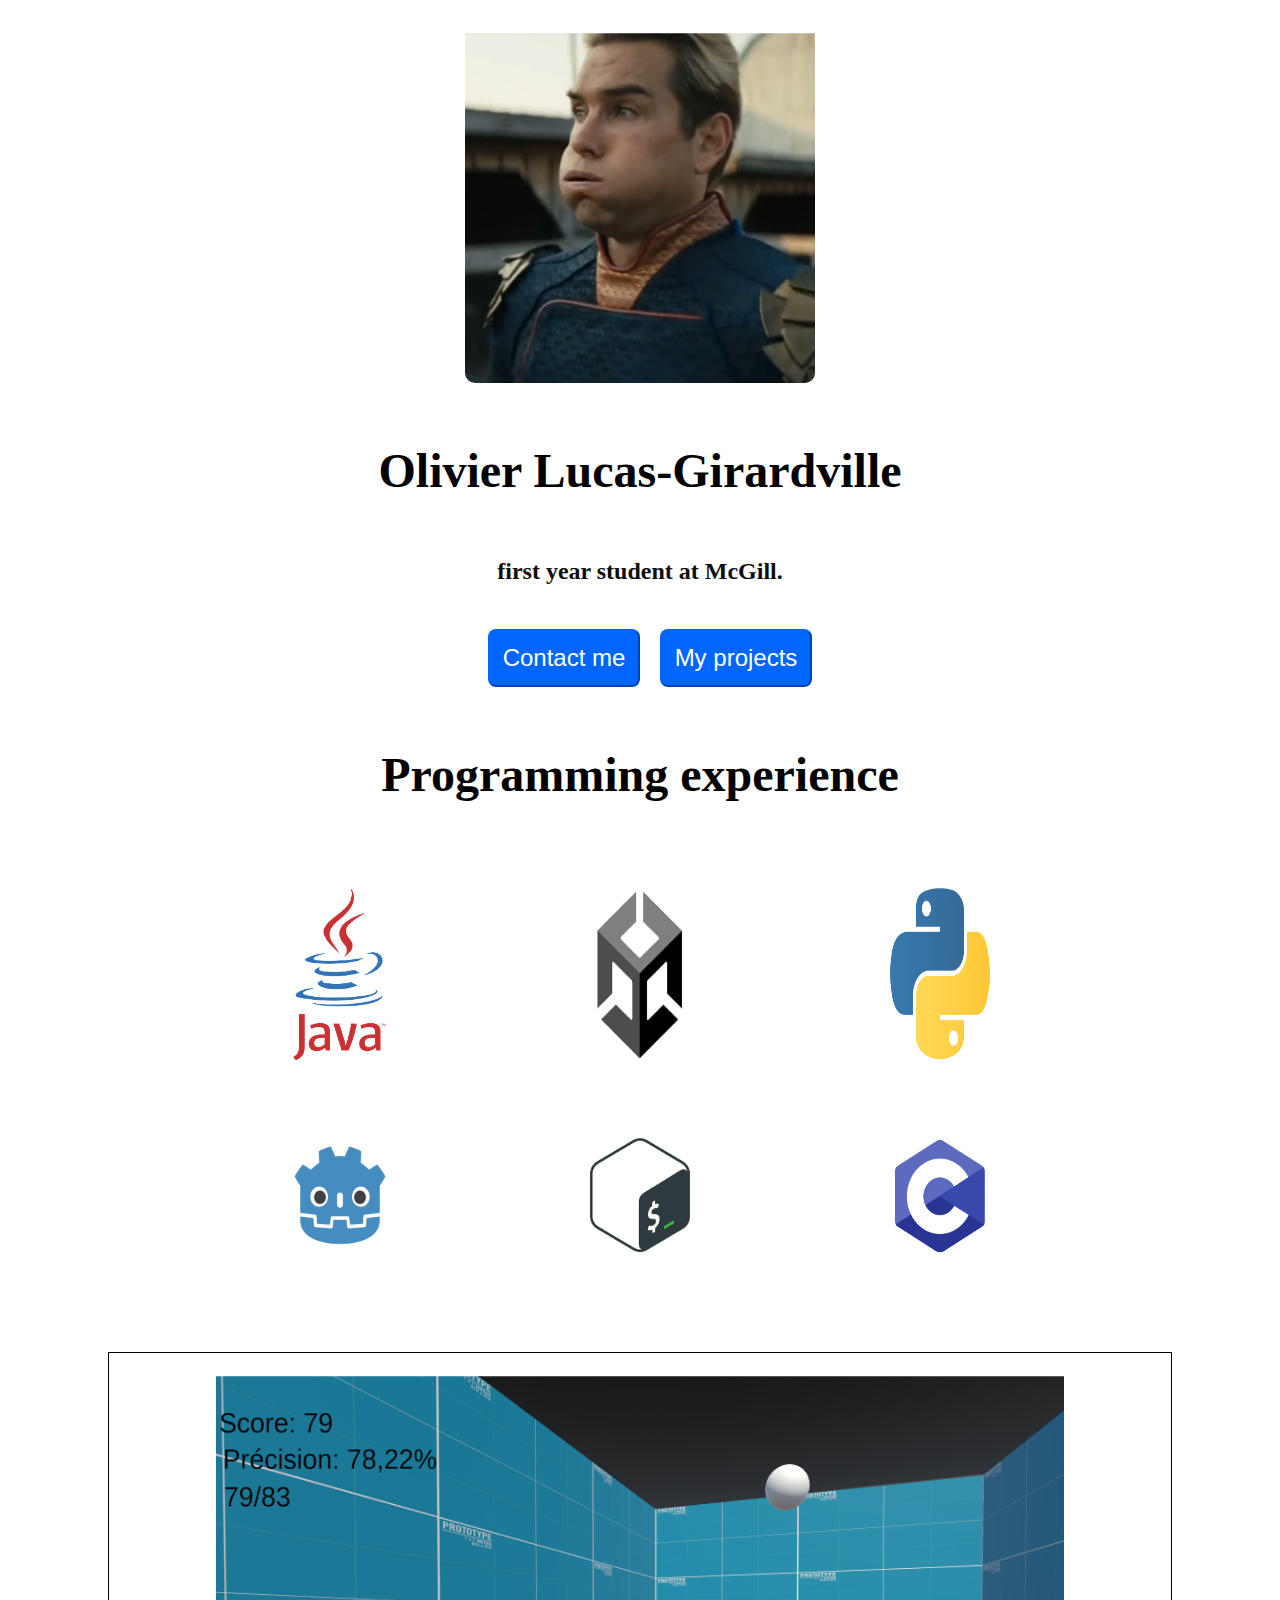
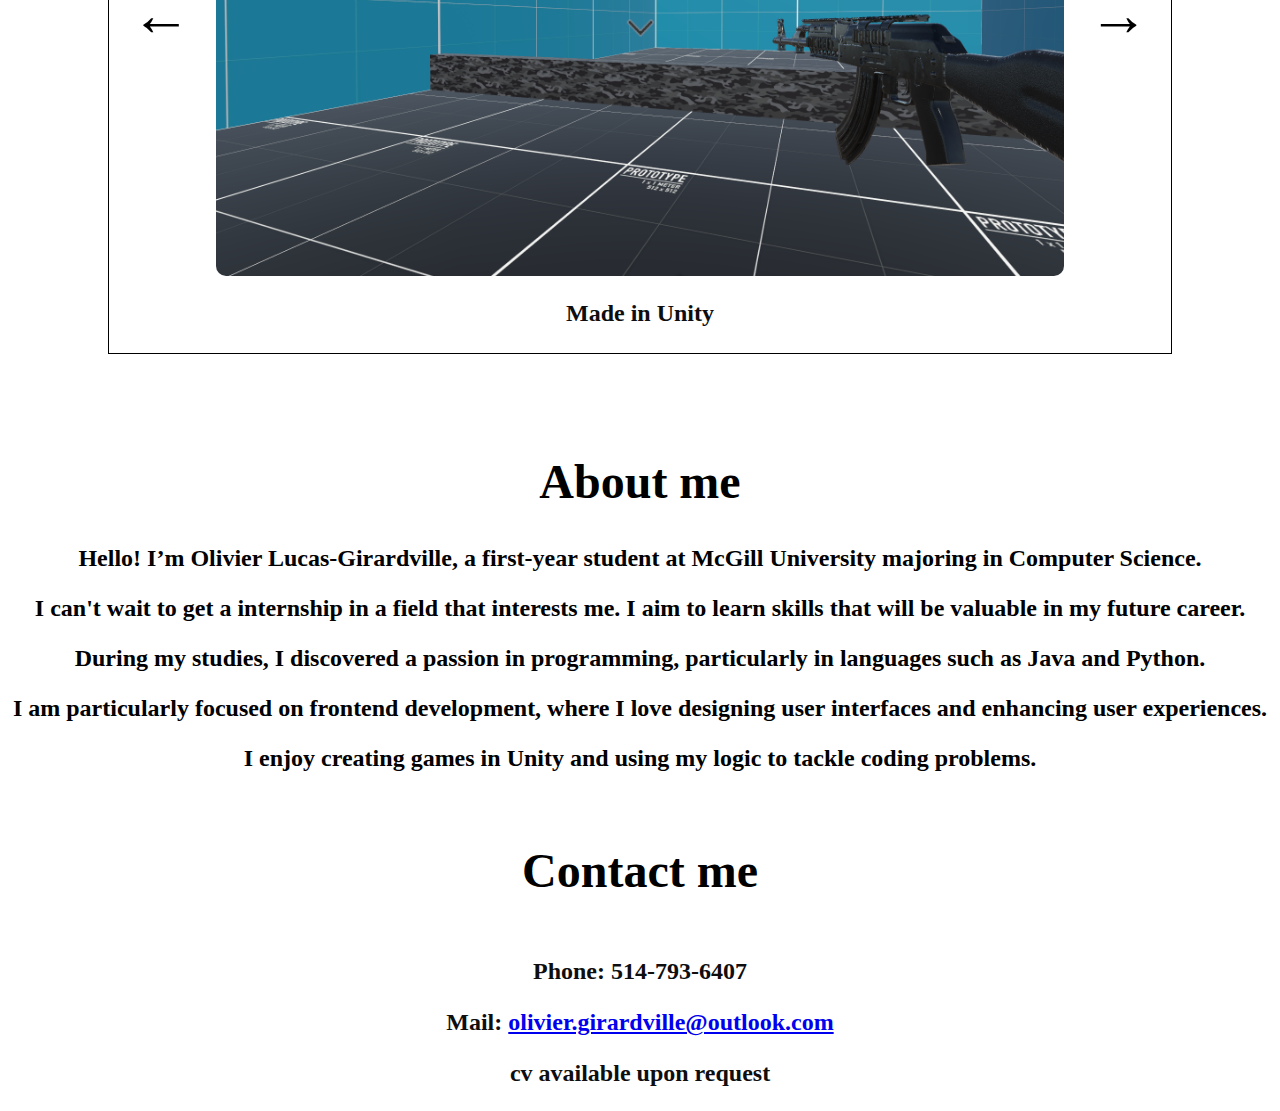
==== index.html @ 4f3c49f8 "updated CV" ====
<!DOCTYPE html>
<html>
<head>
    <link rel="stylesheet" href="style.css">
</head>
<body>
    <img src="images/cover1.jpg" id="photo" alt="Photo_of_me">
    <h1 id="main-heading">Olivier Lucas-Girardville</h1>
    <p id="main-paragraph">first year student at McGill.</p>
    
    <div class="button-container">
        <button type="button" id="buttonContact">Contact me</button>
        <button type="button" id="buttonProjects">My projects</button>
    </div>

    <h1 class= "experience"> Programming experience</h1>
    
    
    <div class="images"> 
        <img src="images/java.png" id="photo" alt="Photo_of_me">
        <img src="images/uni.webp" id="photo" alt="Photo_of_me">
        <img src="images/python.webp" id="photo" alt="Photo_of_me">
    </div>
    
    
    <div class="skillimages">
        <img src="images/godo.png" id="photo" alt="Photo_of_me">
        <img src="images/bash.png" id="photo" alt="Photo_of_me">
        <img src="images/C.png" id="photo" alt="Photo_of_me">
    </div>
    
    
    <div id="tables" class="tables">
        <!--
        <table class="options">
            <tr><td id="row1">Java</td></tr>
            <tr><td id="row2">Python</td></tr>
            <tr><td id="row3">Unity</td></tr>
        </table>
        -->
        <table class="content">
            <tr>
                <td>
                    <div class="contentArrows">
                        <div class="arrowL" id="left-arrow">&#8592;</div>
                        <img src="images/Aimlab.png" id="contentImg" alt="Photo_of_me">
                        <div class="arrowR" id="right-arrow">&#8594;</div>
                        
                    </div>
                    <p id="desc">Made in Unity</p>
                </td>
            </tr>
        </table>
    </div>
    
    
 

    <h1 class= "AB" id = "About">About me
    <p>Hello! I’m Olivier Lucas-Girardville, a first-year student at McGill University majoring in Computer Science.<br>
        I can't wait to get a internship in a field that interests me. I aim to learn skills that will be valuable in my future career.<br>
        During my studies, I discovered a passion in programming, particularly in languages such as Java and Python. <br> 
        I am particularly focused on frontend development, where I love designing user interfaces and enhancing user experiences. <br>
        I enjoy creating games in Unity and using my logic to tackle coding problems.
        
        
    </h1>
   
    
    
    <h1 id = "contactH1">Contact me</h1>
    
    <div class=contacting >
        <p>Phone: 514-793-6407</p>
        <p>Mail: 
            <a href="mailto:olivier.girardville@outlook.com">olivier.girardville@outlook.com</a>
            <p>cv available upon request</p>
           
            
        </p>
    </div>
    
    
    
    
    <script src="./coding.js"></script>
</body>
</html>
---- style.css ----
body {/*For displaying the projects, make that when click the images, it loads a carrousel with the projects that i made in that. */
      /*the caroussel is just below the images and when click, goto caroussel*/
   border: #005ce6; 
  }
  .experience h1{
    margin-bottom: 600px;
    margin-top: 600px
  }
  
  h1 {
    color: black;
    font-weight: bold;
    font-size:xxx-large; 
    text-align: center;
    margin-bottom: 60px;
    margin-top: 60px

    }
  p {
    color: rgb(14, 14, 14);
    font-size: x-large;
    text-align: center;
    font-weight:bold;
  }
  img {
    display: block; 
    margin-left: auto; 
    margin-right: auto;
    padding-top:2%;
    width: 350px;
    height: 350px;
    border-radius: 10px;
  }
  
  .button-container {
    display: flex;
    justify-content: center; /* Centers buttons horizontally */
    
     /* Full viewport height for vertical centering */
  }

  /* Optional: add some spacing between the buttons */
  .button-container button {
    font-size: x-large;
    text-align: center;
    background-color:#0066ff;
    color: white;
    border-radius: 8px;
    padding: 1%;
    margin-left: 20px;
    margin-top: 20px;
    border-color: #0066ff;
    
  }.button-container button:hover {

    background-color: #005ce6;
    
  }
  .AB p{
    color: black;
    line-height: 50px;
    
  }

  .images img{
    display: flex;
    width: 100px; /* Set a smaller width */
    height: auto; 
    margin-left: 100px; 
    margin-right: 100px;
  }
  .images {
    display: flex; /* Arrange images in a row */
    justify-content: center;
    margin-bottom: 50px;
}
.skillimages {
  justify-content: center;
  display: flex; /* Arrange images in a row */
  
}
  .skillimages img{
    width: 100px; /* Set a smaller width */
    height: auto; 
    margin-left: 100px; 
    margin-right: 100px;
    
  }
  .projects {
             /* Increase font size for the main heading */             /* Dark color for better visibility */
    margin-bottom: 20px;     /* Space below the main heading */
}

.project-items h1 {
    font-size: 2.5em;        /* Font size for the project headings */
    color: #333;             /* Change color of project headings to aqua */
    margin: 10px 0;         /* Space above and below each project heading */
}
.contacting {
                 /* Use Flexbox to arrange child elements in a row */       /* Stack items vertically */
  align-items: center;      
  justify-content: center;
  margin: 20px ;   
  font-size: xx-large;        
}

.contacting p {            
 
  justify-content: center; 
  align-items: center;         /* Space above and below each paragraph */
  
}

.tables {
  display: flex;
  margin: 100px;
  border-collapse: collapse;
  height: 600px;
  padding: 0;
  border: 1px solid black;
}
/*
.tables .options {
  flex-direction: column;
  border-collapse: collapse;
  text-align: center;
  user-select: none;
}
.tables .options td {
  font-size: 64px;
  border: 1px solid black;
  background-color: white; 
  transition: background-color 0.3s, color 0.3s;
}*/

.tables .content {
  border-collapse: collapse;
  justify-content: center;
  align-items: center;
  flex-grow: 1; /* Allows the content table to take up the remaining space */
  text-align: center;
}




.contentArrows{
  display: flex;
  align-items: center;
  justify-content: center;
  user-select: none;
  position: relative;
  font-size: 60px;

}
.contentArrows td{
  display: flex;
  align-items: top;
  justify-content: top;
  
}
.contentArrows img{
  
  display: flex;
  align-items: center;
  justify-content: center;
  width: 80%;
  height: 500px;
 
  

  
  /*then, add text that is absolute also*/
}
.contentArrows .arrowL{
  position: absolute;
  left:2%
  
}
.contentArrows .arrowR{
  position: absolute;
  right: 2%;
}
.contentArrows p{
  position: absolute;
  bottom: 20px;
  font-weight: bold;
  color: black;
}
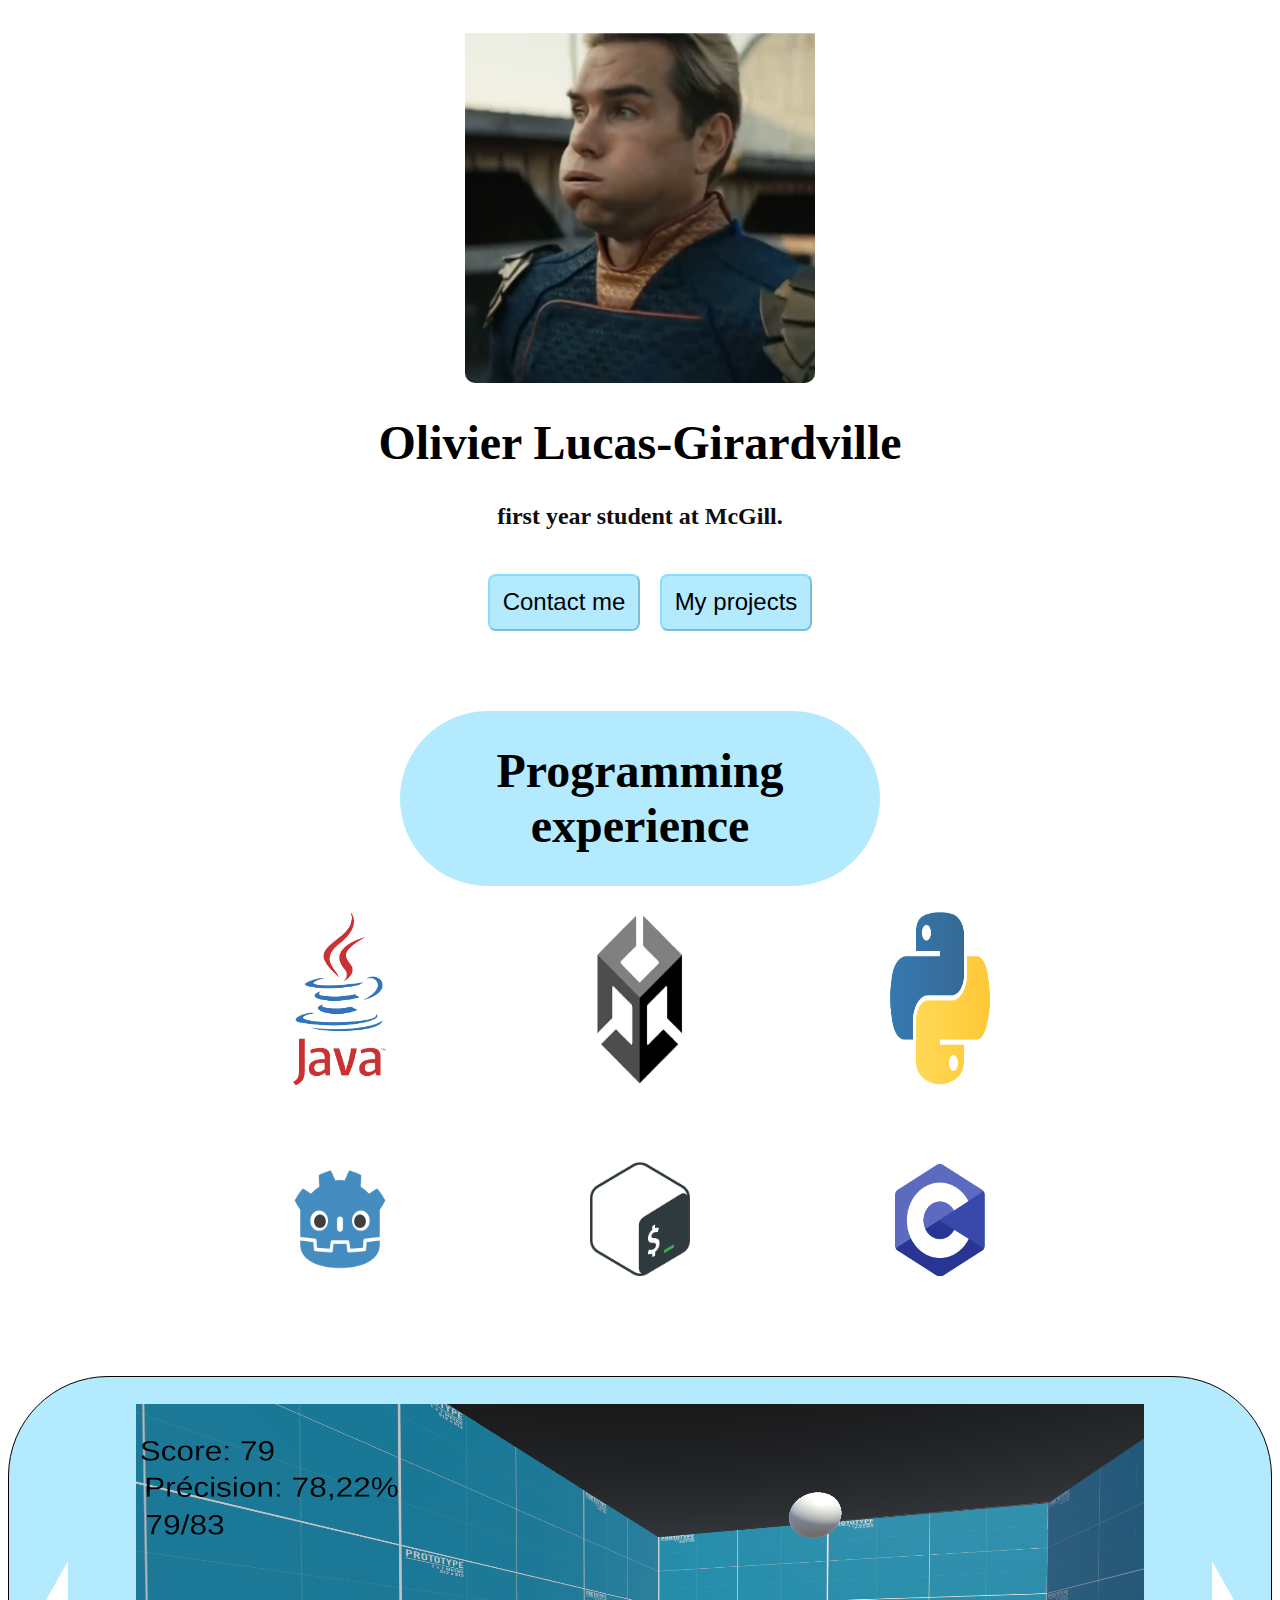
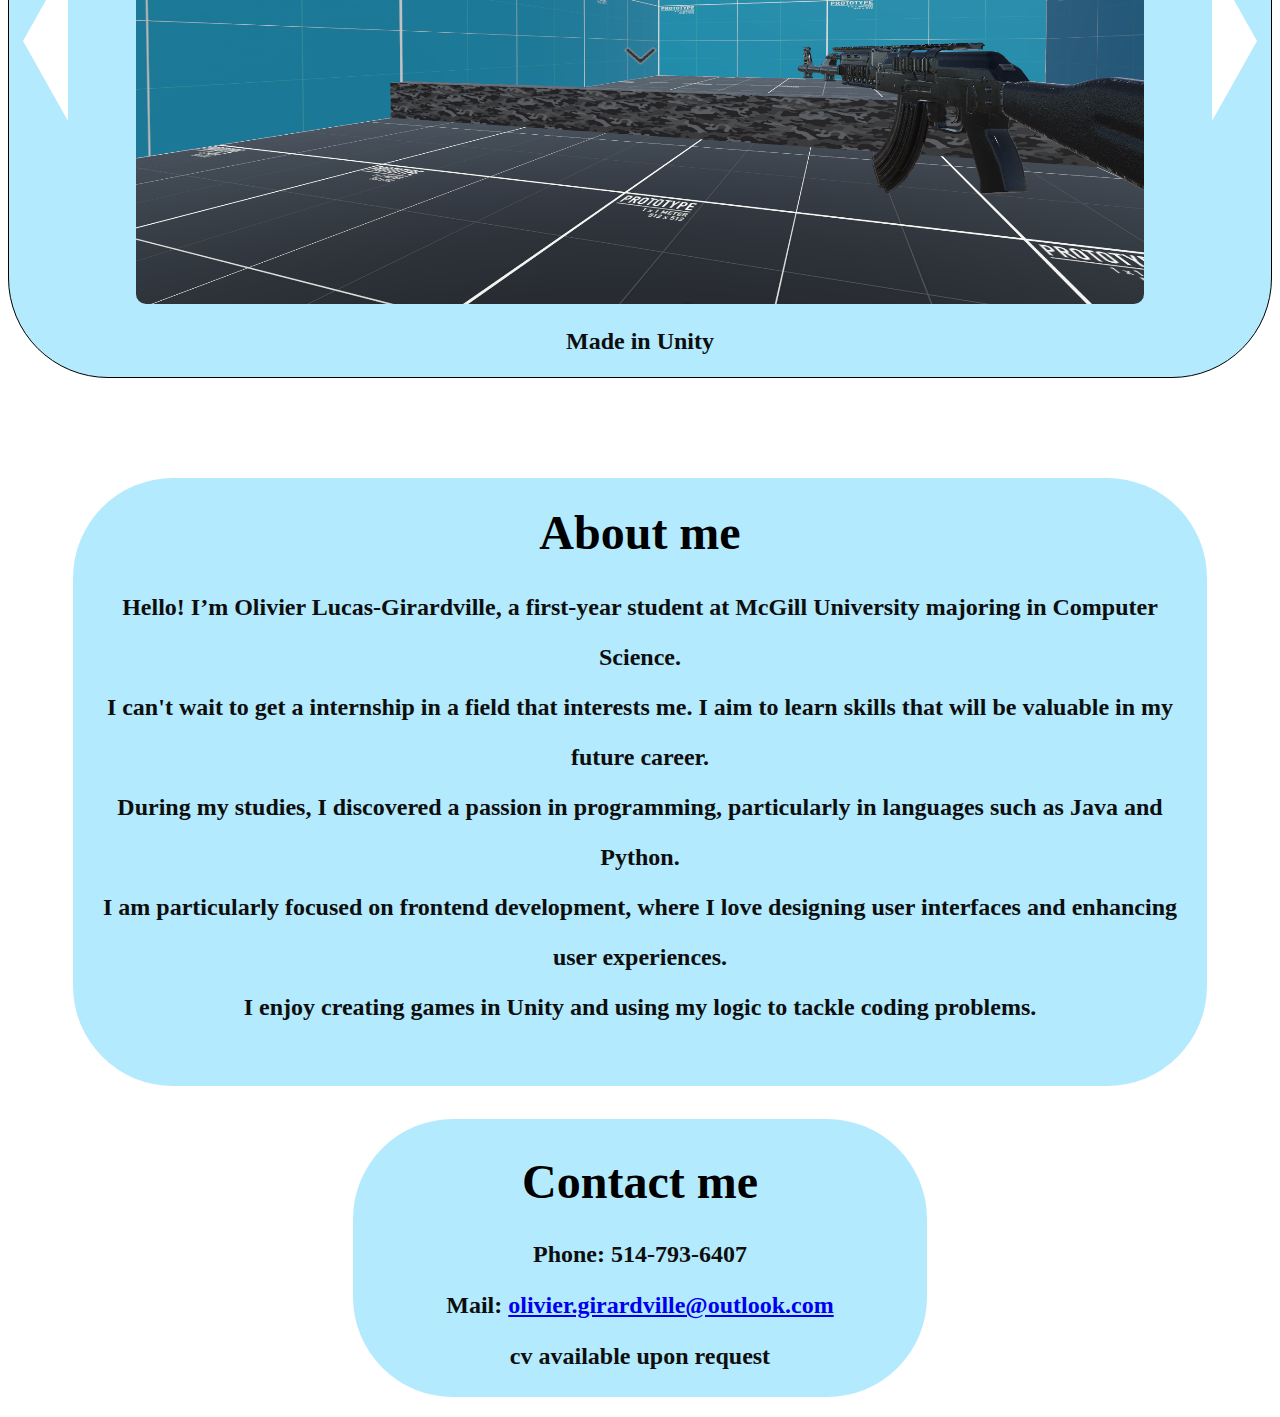
==== commit eaa8de77: "upgraded style" ====
--- a/index.html
+++ b/index.html
@@ -13,7 +13,9 @@
         <button type="button" id="buttonProjects">My projects</button>
     </div>
 
-    <h1 class= "experience"> Programming experience</h1>
+    <div class="experience back">
+        <h1 > Programming experience</h1>      
+    </div>
     
     
     <div class="images"> 
@@ -30,21 +32,18 @@
     </div>
     
     
-    <div id="tables" class="tables">
-        <!--
-        <table class="options">
-            <tr><td id="row1">Java</td></tr>
-            <tr><td id="row2">Python</td></tr>
-            <tr><td id="row3">Unity</td></tr>
-        </table>
-        -->
+    <div id="tables" class="tables back">
         <table class="content">
             <tr>
                 <td>
                     <div class="contentArrows">
-                        <div class="arrowL" id="left-arrow">&#8592;</div>
+                        
+                        <div class="triangle-left" id="left-arrow"></div>
+                        
                         <img src="images/Aimlab.png" id="contentImg" alt="Photo_of_me">
-                        <div class="arrowR" id="right-arrow">&#8594;</div>
+                        
+                        <div class="triangle-right" id="right-arrow"></div>
+
                         
                     </div>
                     <p id="desc">Made in Unity</p>
@@ -56,7 +55,7 @@
     
  
 
-    <h1 class= "AB" id = "About">About me
+    <h1 class= "AB back" id = "About">About me
     <p>Hello! I’m Olivier Lucas-Girardville, a first-year student at McGill University majoring in Computer Science.<br>
         I can't wait to get a internship in a field that interests me. I aim to learn skills that will be valuable in my future career.<br>
         During my studies, I discovered a passion in programming, particularly in languages such as Java and Python. <br> 
@@ -67,18 +66,20 @@
     </h1>
    
     
+    <div class="back contacting">
+        <h1 id = "contactH1">Contact me</h1>
     
-    <h1 id = "contactH1">Contact me</h1>
     
-    <div class=contacting >
         <p>Phone: 514-793-6407</p>
         <p>Mail: 
             <a href="mailto:olivier.girardville@outlook.com">olivier.girardville@outlook.com</a>
-            <p>cv available upon request</p>
-           
-            
         </p>
+        <p>cv available upon request</p>
     </div>
+    
+  
+
+    
     
     
     
--- a/style.css
+++ b/style.css
@@ -1,21 +1,17 @@
 body {/*For displaying the projects, make that when click the images, it loads a carrousel with the projects that i made in that. */
       /*the caroussel is just below the images and when click, goto caroussel*/
-   border: #005ce6; 
-  }
-  .experience h1{
-    margin-bottom: 600px;
-    margin-top: 600px
-  }
+   
+  }
+  
   
   h1 {
     color: black;
     font-weight: bold;
     font-size:xxx-large; 
     text-align: center;
-    margin-bottom: 60px;
-    margin-top: 60px
-
     }
+    
+    
   p {
     color: rgb(14, 14, 14);
     font-size: x-large;
@@ -31,7 +27,14 @@
     height: 350px;
     border-radius: 10px;
   }
-  
+  .experience{
+    margin-top: 80px;
+    width: 38%;
+    padding: 0.02rem;
+    
+    
+  }
+ 
   .button-container {
     display: flex;
     justify-content: center; /* Centers buttons horizontally */
@@ -43,23 +46,20 @@
   .button-container button {
     font-size: x-large;
     text-align: center;
-    background-color:#0066ff;
-    color: white;
+    background-color:rgba(86, 209, 250, 0.45);
+    color: black;
     border-radius: 8px;
     padding: 1%;
     margin-left: 20px;
     margin-top: 20px;
-    border-color: #0066ff;
+    border-color: rgba(86, 209, 250, 0.45);
+    transition: background-color 0.3s ease, border-color 0.3s ease; 
     
   }.button-container button:hover {
 
-    background-color: #005ce6;
-    
-  }
-  .AB p{
-    color: black;
-    line-height: 50px;
-    
+    background-color: rgba(86, 209, 250, 0.7);
+    border-color: rgba(86, 209, 250, 0.6);
+  
   }
 
   .images img{
@@ -96,20 +96,7 @@
     color: #333;             /* Change color of project headings to aqua */
     margin: 10px 0;         /* Space above and below each project heading */
 }
-.contacting {
-                 /* Use Flexbox to arrange child elements in a row */       /* Stack items vertically */
-  align-items: center;      
-  justify-content: center;
-  margin: 20px ;   
-  font-size: xx-large;        
-}
-
-.contacting p {            
- 
-  justify-content: center; 
-  align-items: center;         /* Space above and below each paragraph */
-  
-}
+
 
 .tables {
   display: flex;
@@ -119,19 +106,7 @@
   padding: 0;
   border: 1px solid black;
 }
-/*
-.tables .options {
-  flex-direction: column;
-  border-collapse: collapse;
-  text-align: center;
-  user-select: none;
-}
-.tables .options td {
-  font-size: 64px;
-  border: 1px solid black;
-  background-color: white; 
-  transition: background-color 0.3s, color 0.3s;
-}*/
+
 
 .tables .content {
   border-collapse: collapse;
@@ -166,21 +141,40 @@
   justify-content: center;
   width: 80%;
   height: 500px;
- 
-  
-
-  
-  /*then, add text that is absolute also*/
-}
-.contentArrows .arrowL{
+
+}
+
+.triangle-left {
   position: absolute;
-  left:2%
-  
-}
-.contentArrows .arrowR{
+  left: 1%;
+  width: 0;
+  height: 0;
+  border-top: 80px solid transparent;
+  border-bottom: 80px solid transparent;
+  border-right: 45px solid white; 
+  transition: border-color 0.4s ease;
+  
+}
+
+.triangle-right {
   position: absolute;
-  right: 2%;
-}
+  right: 1%;
+  width: 0;
+  height: 0;
+  border-top: 80px solid transparent;
+  border-bottom: 80px solid transparent;
+  border-left: 45px solid white;
+  transition: border-color 0.4s ease;
+  
+}
+  .triangle-left:hover{
+  border-right: 45px solid black;
+}
+.triangle-right:hover{
+  border-left: 45px solid black;
+}
+
+
 .contentArrows p{
   position: absolute;
   bottom: 20px;
@@ -188,3 +182,34 @@
   color: black;
 }
 
+
+.AB {
+  color: black;
+  line-height: 50px;
+  padding: 30px;  
+  width: 85%;
+  
+}
+
+
+
+.contacting {
+  /* Use Flexbox to arrange child elements in a row */       /* Stack items vertically */
+align-items: center;      
+justify-content: center;
+margin: 20px ;   
+font-size: xx-large; 
+width: 45%;
+padding: 3px; 
+
+}
+
+
+.back{
+  margin-left: auto;
+  margin-right: auto;
+  background-color: rgba(86, 209, 250, 0.45);/* 0.93 really good color*/
+  border-radius: 100px;
+  
+}
+
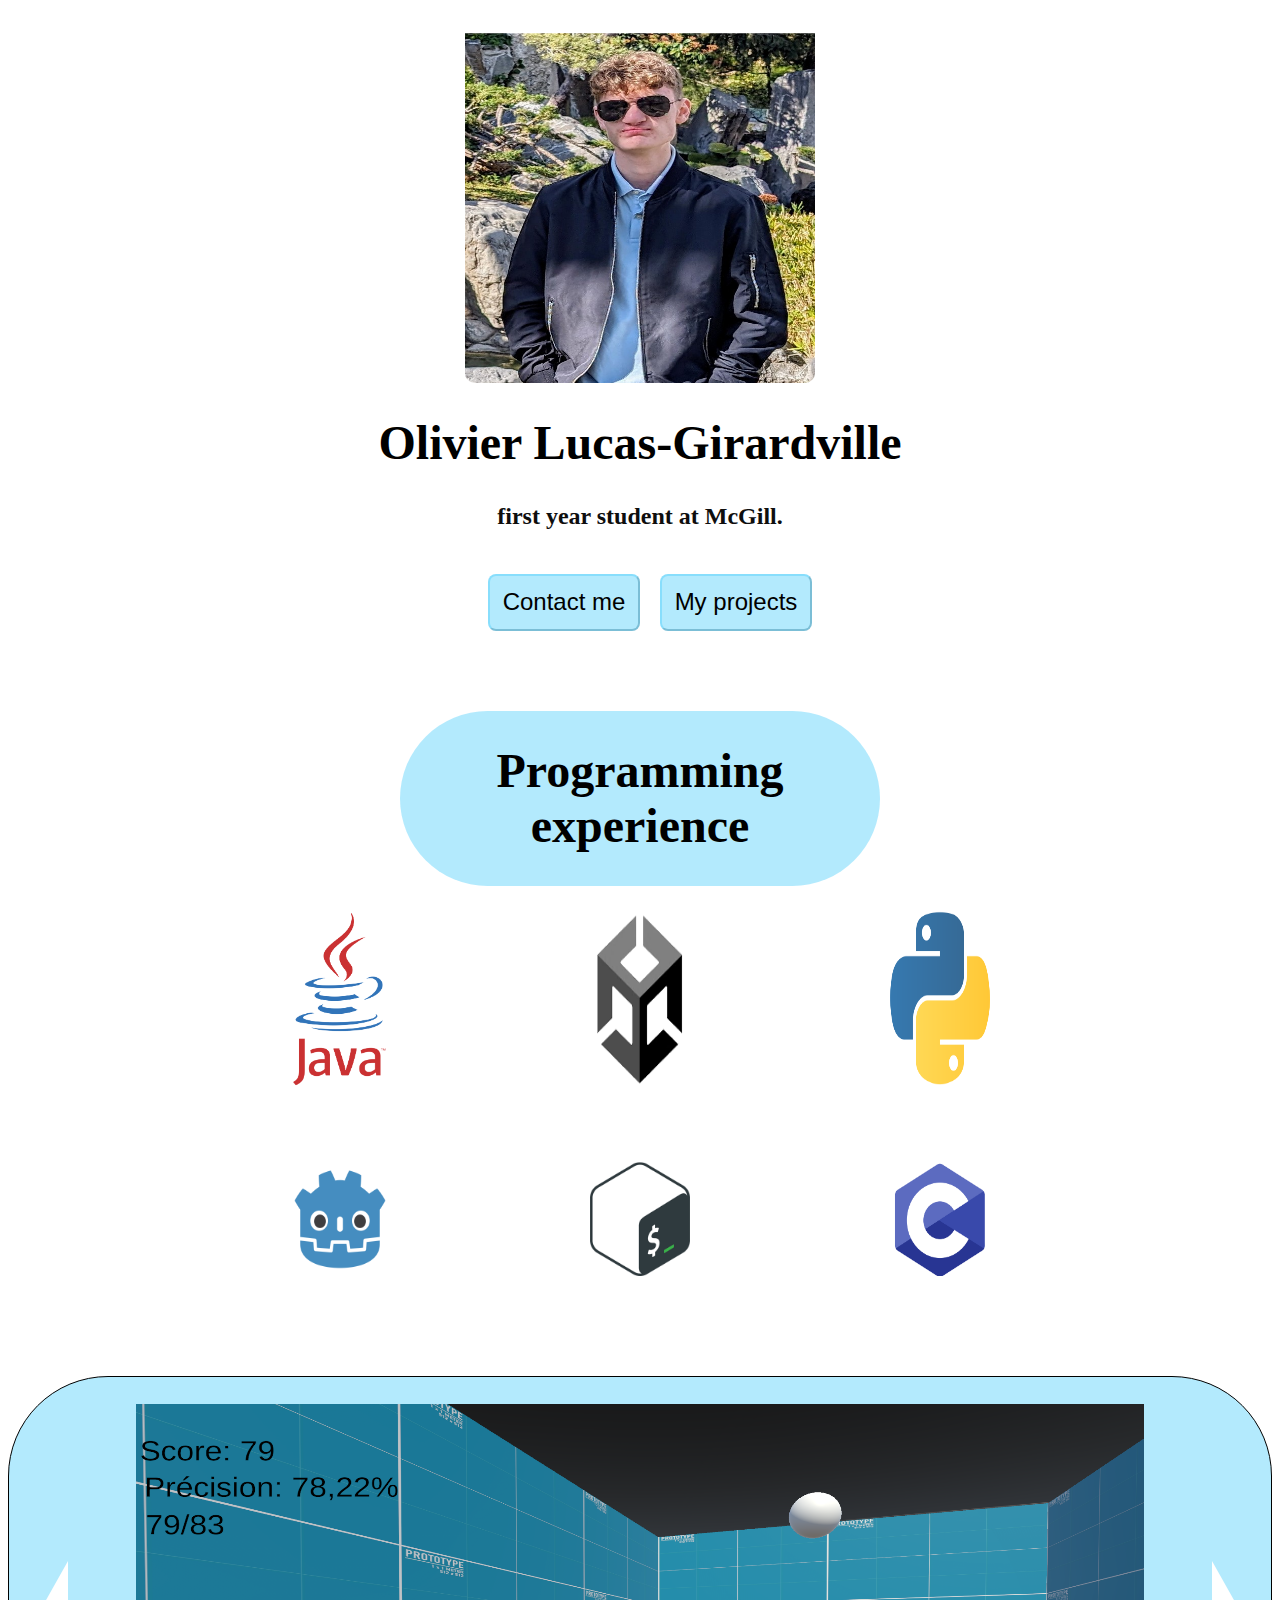
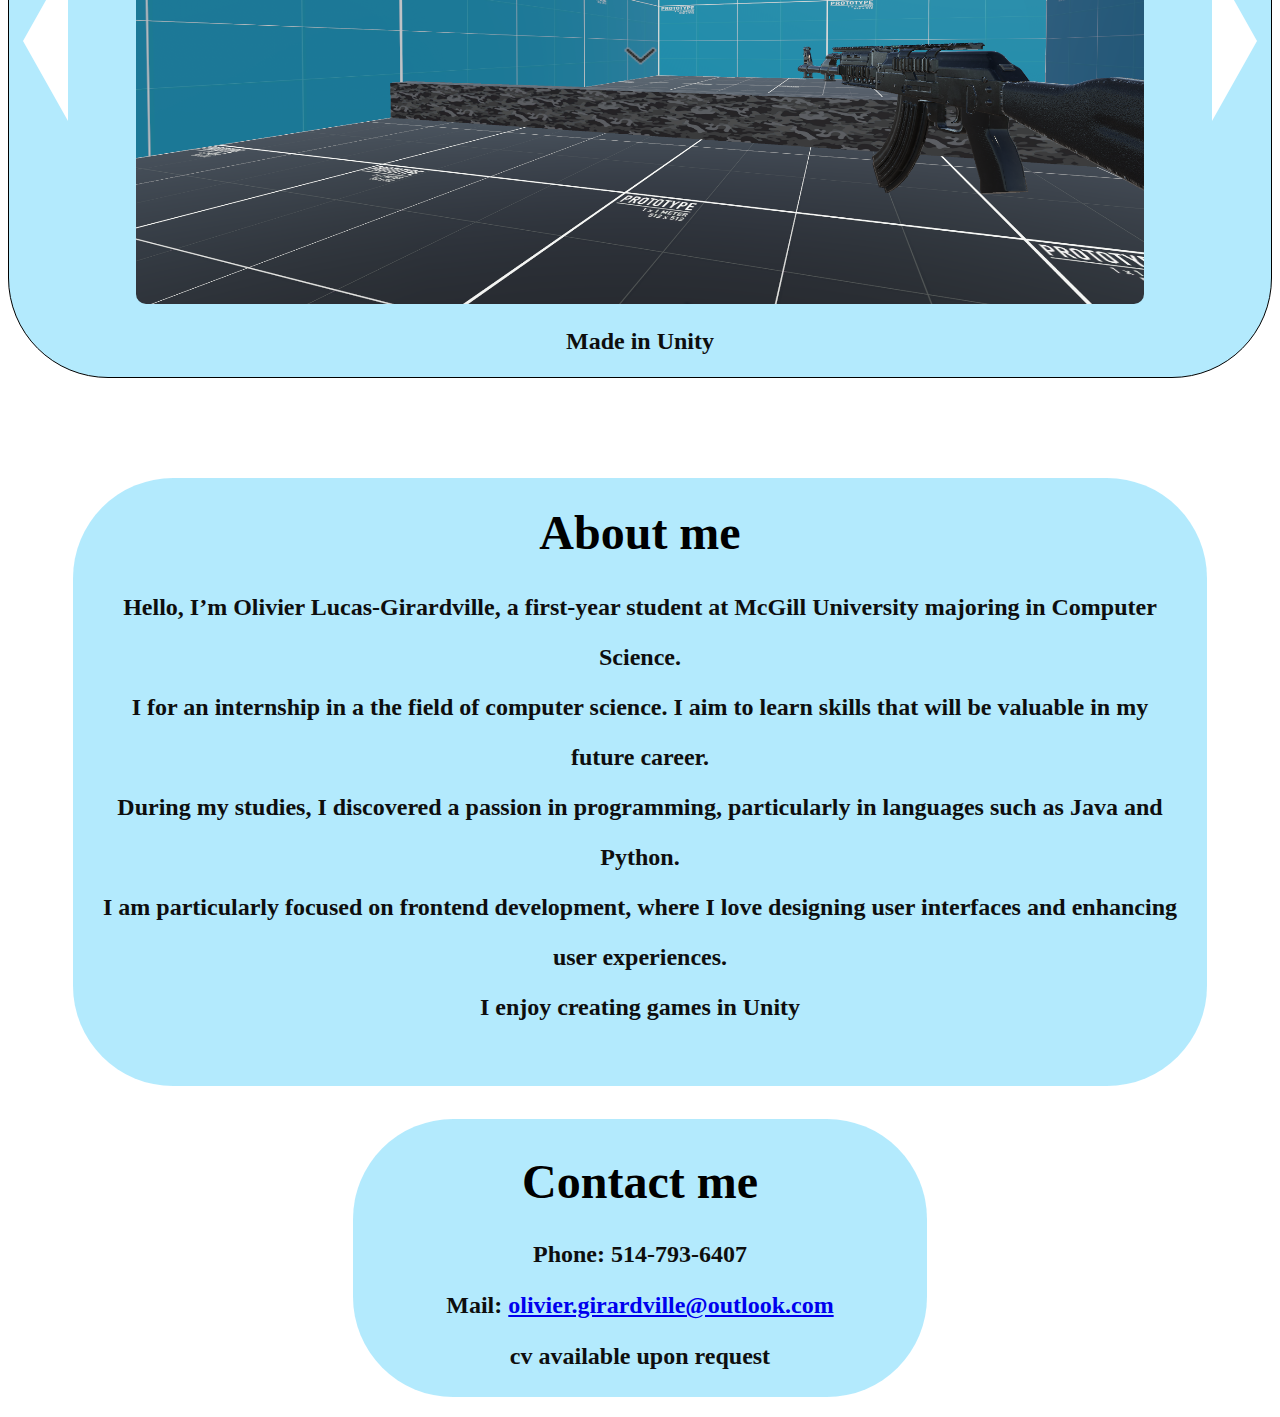
==== commit 6a96747b: "updated photo" ====
--- a/index.html
+++ b/index.html
@@ -4,7 +4,7 @@
     <link rel="stylesheet" href="style.css">
 </head>
 <body>
-    <img src="images/cover1.jpg" id="photo" alt="Photo_of_me">
+    <img src="images/Olivier2.jpg" id="photo" alt="Photo_of_me">
     <h1 id="main-heading">Olivier Lucas-Girardville</h1>
     <p id="main-paragraph">first year student at McGill.</p>
     
@@ -56,11 +56,11 @@
  
 
     <h1 class= "AB back" id = "About">About me
-    <p>Hello! I’m Olivier Lucas-Girardville, a first-year student at McGill University majoring in Computer Science.<br>
-        I can't wait to get a internship in a field that interests me. I aim to learn skills that will be valuable in my future career.<br>
+    <p>Hello, I’m Olivier Lucas-Girardville, a first-year student at McGill University majoring in Computer Science.<br>
+        I for an internship in a the field of computer science. I aim to learn skills that will be valuable in my future career.<br>
         During my studies, I discovered a passion in programming, particularly in languages such as Java and Python. <br> 
         I am particularly focused on frontend development, where I love designing user interfaces and enhancing user experiences. <br>
-        I enjoy creating games in Unity and using my logic to tackle coding problems.
+        I enjoy creating games in Unity
         
         
     </h1>
--- a/style.css
+++ b/style.css
@@ -210,6 +210,7 @@
   margin-right: auto;
   background-color: rgba(86, 209, 250, 0.45);/* 0.93 really good color*/
   border-radius: 100px;
-  
-}
-
+  align-content: center;
+  
+}
+
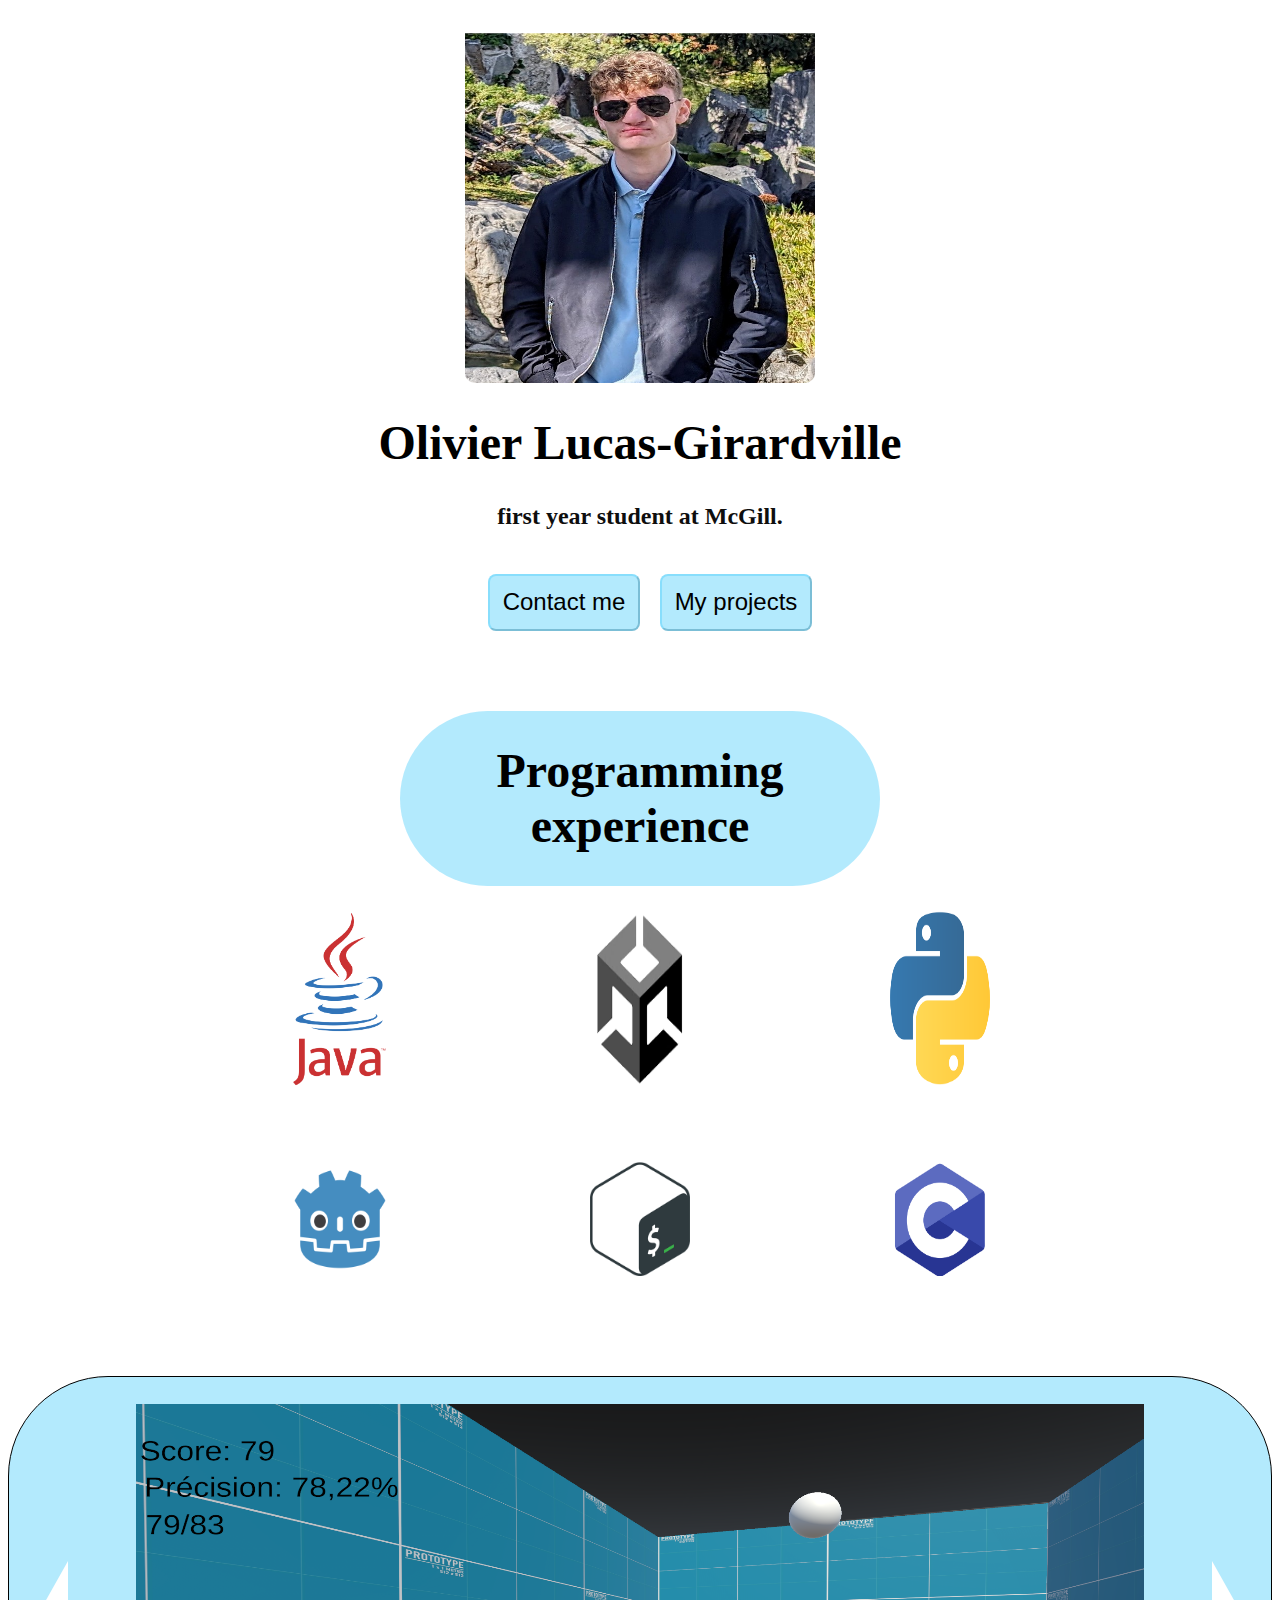
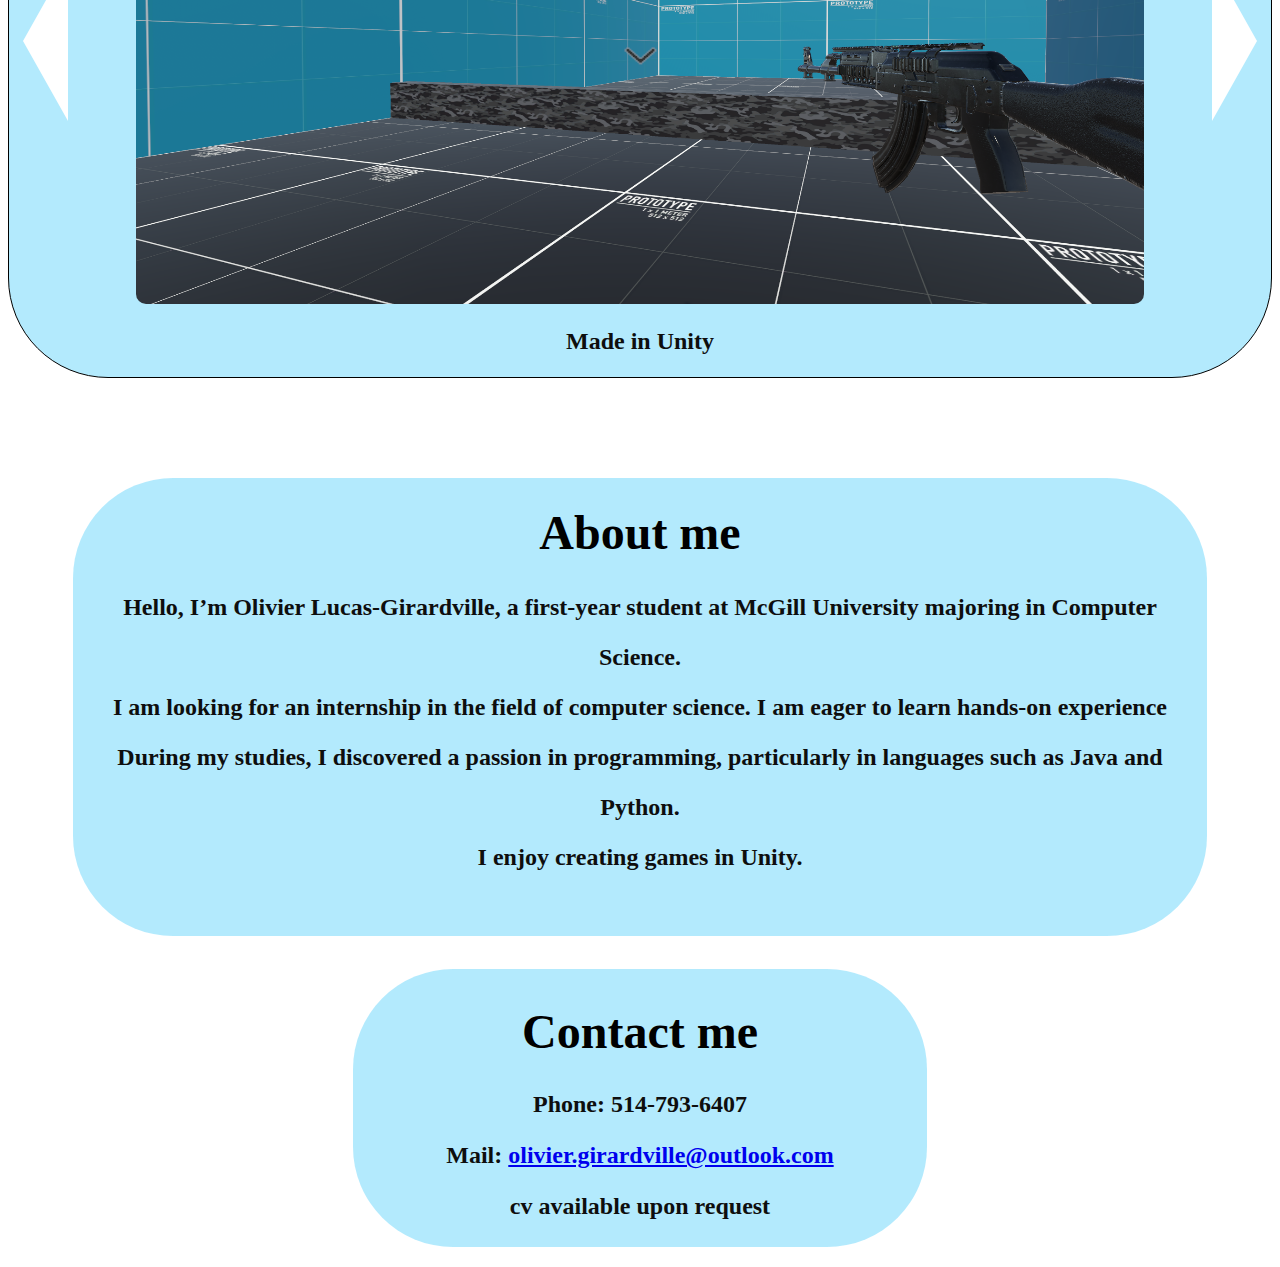
==== commit 65c121d2: "updated text" ====
--- a/index.html
+++ b/index.html
@@ -57,11 +57,10 @@
 
     <h1 class= "AB back" id = "About">About me
     <p>Hello, I’m Olivier Lucas-Girardville, a first-year student at McGill University majoring in Computer Science.<br>
-        I for an internship in a the field of computer science. I aim to learn skills that will be valuable in my future career.<br>
+        I am looking for an internship in the field of computer science. I am eager to learn hands-on experience<br>
         During my studies, I discovered a passion in programming, particularly in languages such as Java and Python. <br> 
-        I am particularly focused on frontend development, where I love designing user interfaces and enhancing user experiences. <br>
-        I enjoy creating games in Unity
-        
+        I enjoy creating games in Unity.
+        </p>
         
     </h1>
    
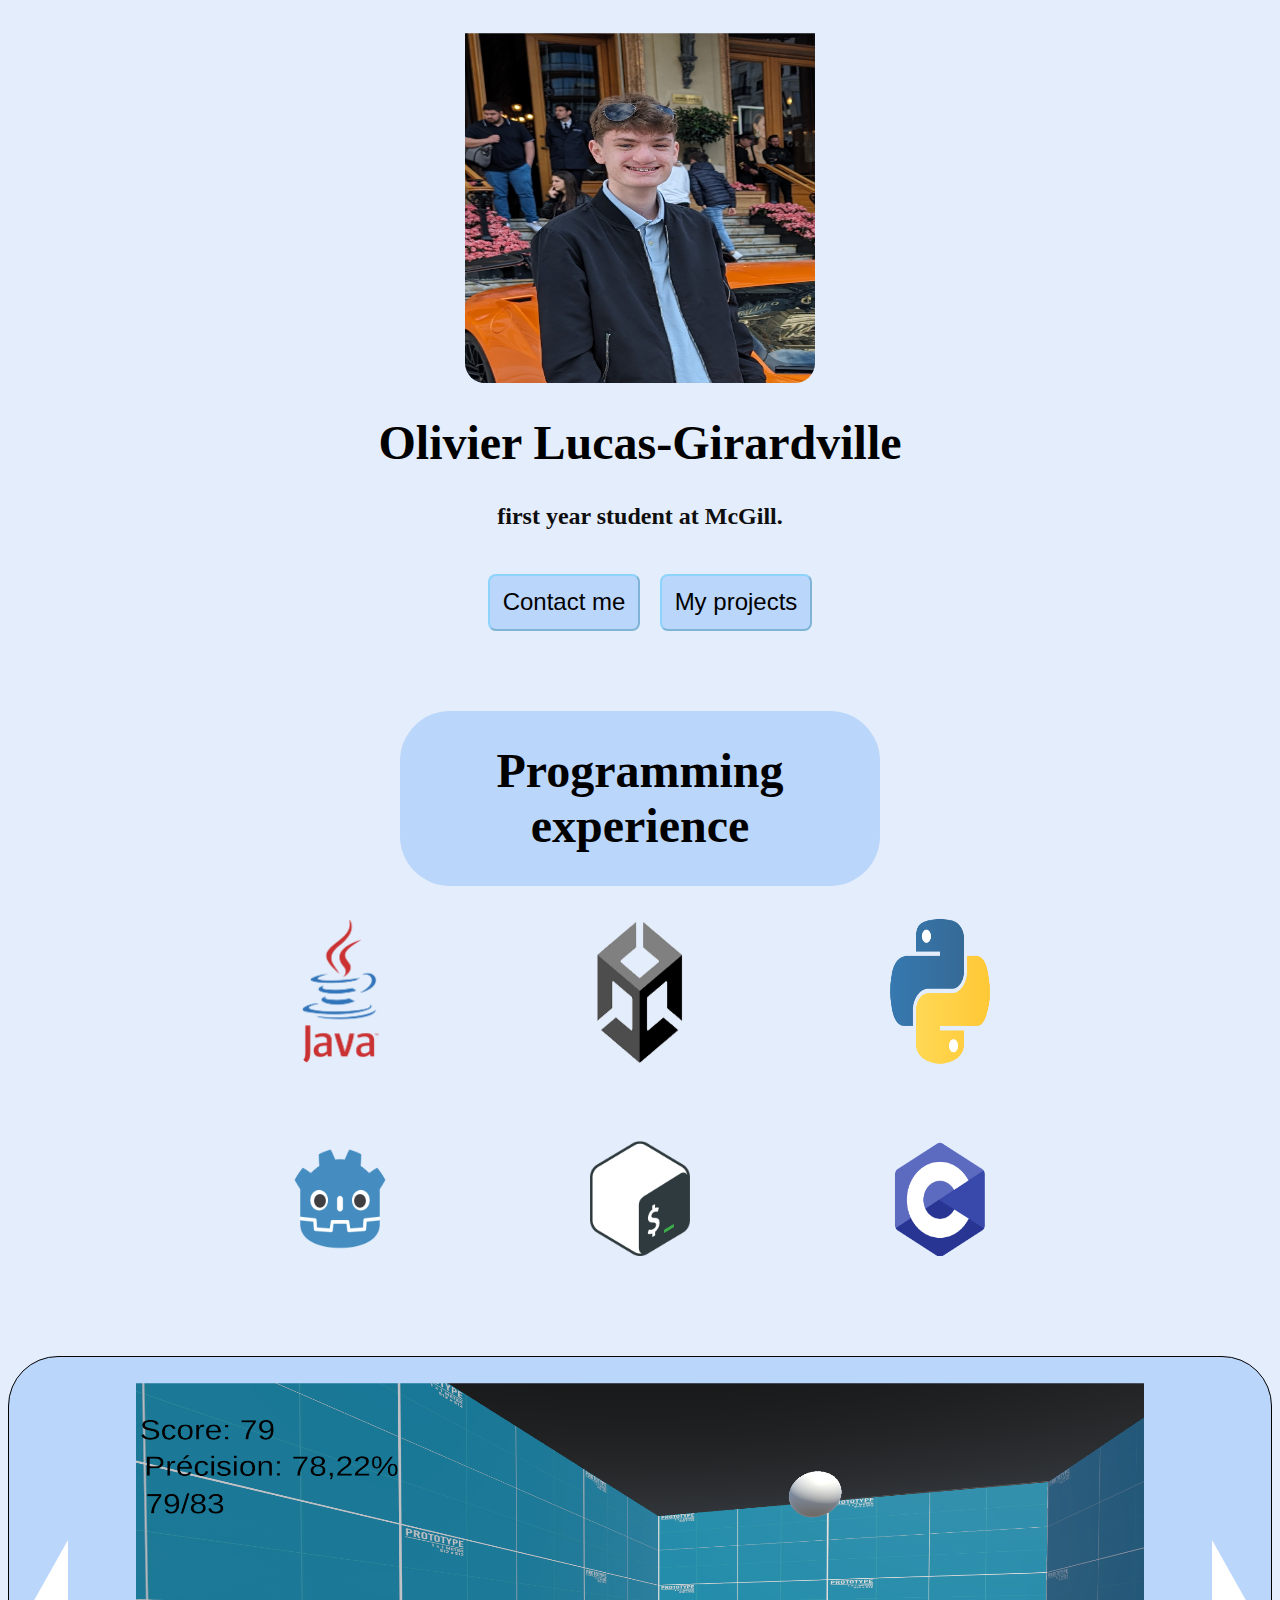
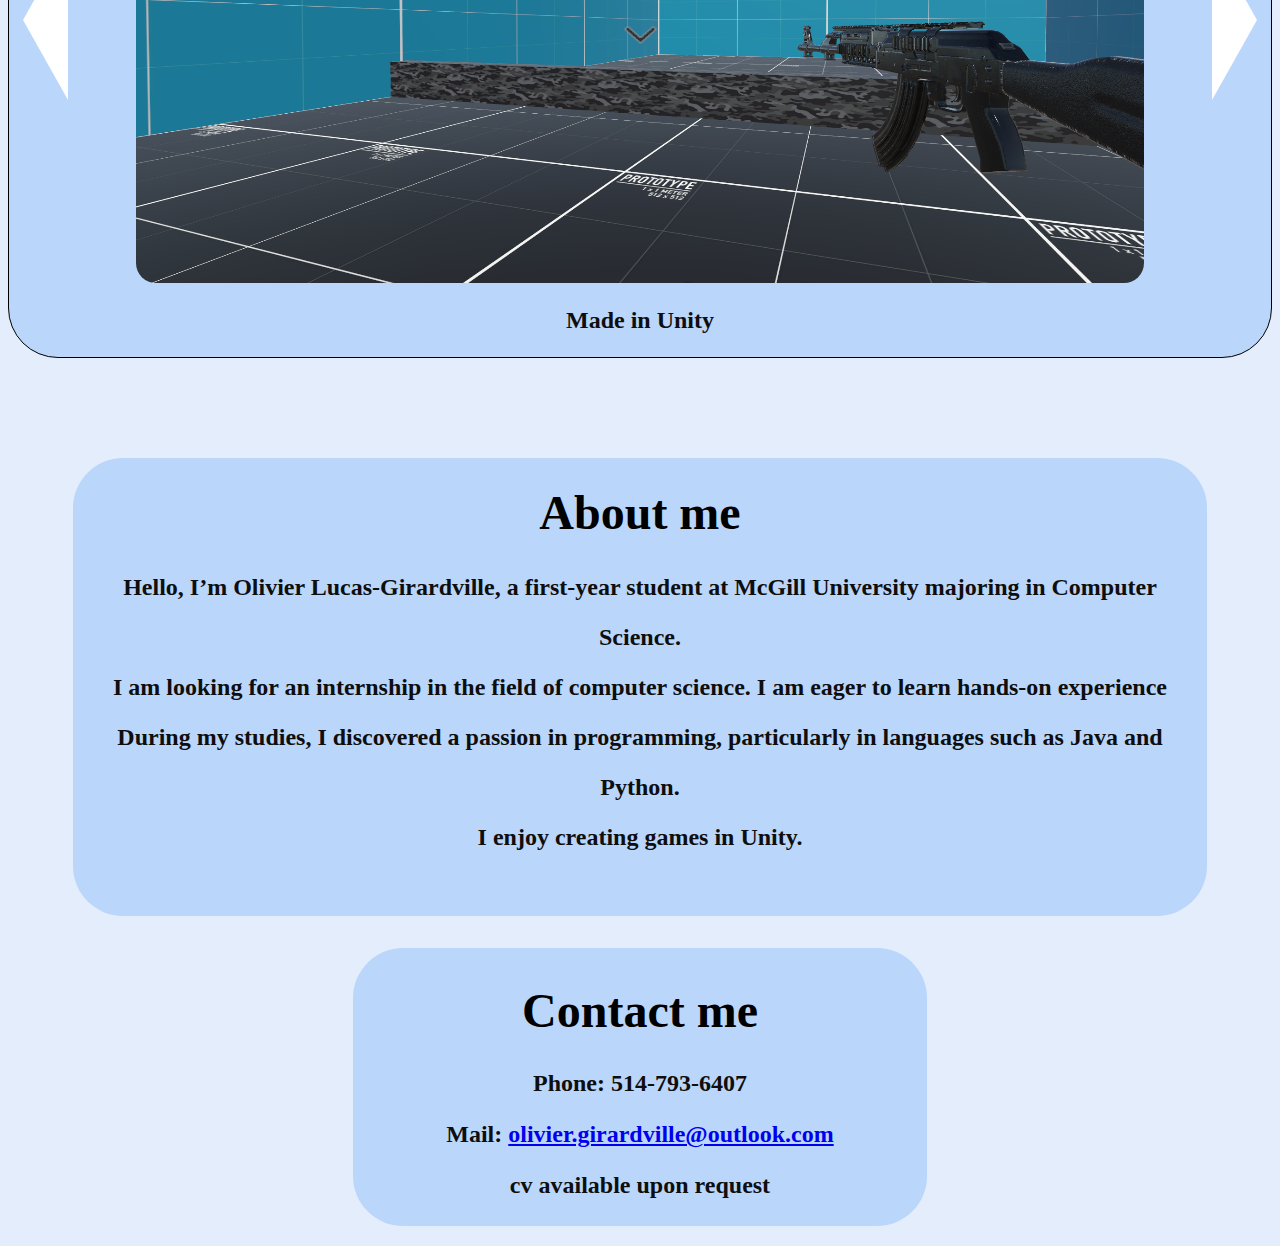
==== commit 9b36cccf: "adding links" ====
--- a/index.html
+++ b/index.html
@@ -4,7 +4,7 @@
     <link rel="stylesheet" href="style.css">
 </head>
 <body>
-    <img src="images/Olivier2.jpg" id="photo" alt="Photo_of_me">
+    <img src="images/Olivier.jpg" id="photo" alt="Photo_of_me">
     <h1 id="main-heading">Olivier Lucas-Girardville</h1>
     <p id="main-paragraph">first year student at McGill.</p>
     
@@ -19,16 +19,24 @@
     
     
     <div class="images"> 
-        <img src="images/java.png" id="photo" alt="Photo_of_me">
-        <img src="images/uni.webp" id="photo" alt="Photo_of_me">
-        <img src="images/python.webp" id="photo" alt="Photo_of_me">
+        <a href="https://www.mcgill.ca/study/2024-2025/courses/comp-251" target="_blank" >
+            <img src="images/java.png" id="photo" alt="java" >
+        </a>
+            
+        <a href="https://github.com/ol1oly/Chess-3D-Unity" target="_blank" >
+            <img src="images/uni.webp" id="photo" alt="unity">
+        </a>
+        <a href="https://github.com/ol1oly/Weather-Quiz" target="_blank">
+            <img src="images/python.webp" id="photo" alt="python">
+        </a>
     </div>
     
     
     <div class="skillimages">
-        <img src="images/godo.png" id="photo" alt="Photo_of_me">
-        <img src="images/bash.png" id="photo" alt="Photo_of_me">
-        <img src="images/C.png" id="photo" alt="Photo_of_me">
+     
+        <img src="images/godo.png" id="photo" alt="godot">
+        <img src="images/bash.png" id="photo" alt="Bash">
+        <img src="images/C.png" id="photo" alt="C">
     </div>
     
     
--- a/style.css
+++ b/style.css
@@ -1,6 +1,6 @@
 body {/*For displaying the projects, make that when click the images, it loads a carrousel with the projects that i made in that. */
       /*the caroussel is just below the images and when click, goto caroussel*/
-   
+   background-color: rgba(110, 160, 236, 0.185);
   }
   
   
@@ -25,9 +25,10 @@
     padding-top:2%;
     width: 350px;
     height: 350px;
-    border-radius: 10px;
-  }
-  .experience{
+    border: 20px;
+    border-radius: 20px;
+  }
+  .experience{ /*specifies the label for the programming experience*/
     margin-top: 80px;
     width: 38%;
     padding: 0.02rem;
@@ -46,7 +47,7 @@
   .button-container button {
     font-size: x-large;
     text-align: center;
-    background-color:rgba(86, 209, 250, 0.45);
+    background-color:rgba(86, 157, 250, 0.289);
     color: black;
     border-radius: 8px;
     padding: 1%;
@@ -57,8 +58,8 @@
     
   }.button-container button:hover {
 
-    background-color: rgba(86, 209, 250, 0.7);
-    border-color: rgba(86, 209, 250, 0.6);
+    background-color: rgba(86, 157, 250, 0.701);
+    border-color: rgba(86, 157, 250, 0.701);
   
   }
 
@@ -74,6 +75,15 @@
     justify-content: center;
     margin-bottom: 50px;
 }
+.images a{
+  margin-top: 30px;
+  justify-content: center;
+  display: flex;
+  width: 100px; /* Set a smaller width */
+  height:150px; 
+  margin-left: 100px; 
+  margin-right: 100px;
+}
 .skillimages {
   justify-content: center;
   display: flex; /* Arrange images in a row */
@@ -84,6 +94,7 @@
     height: auto; 
     margin-left: 100px; 
     margin-right: 100px;
+    
     
   }
   .projects {
@@ -208,8 +219,8 @@
 .back{
   margin-left: auto;
   margin-right: auto;
-  background-color: rgba(86, 209, 250, 0.45);/* 0.93 really good color*/
-  border-radius: 100px;
+  background-color: rgba(86, 157, 250, 0.289);
+  border-radius: 50px;
   align-content: center;
   
 }
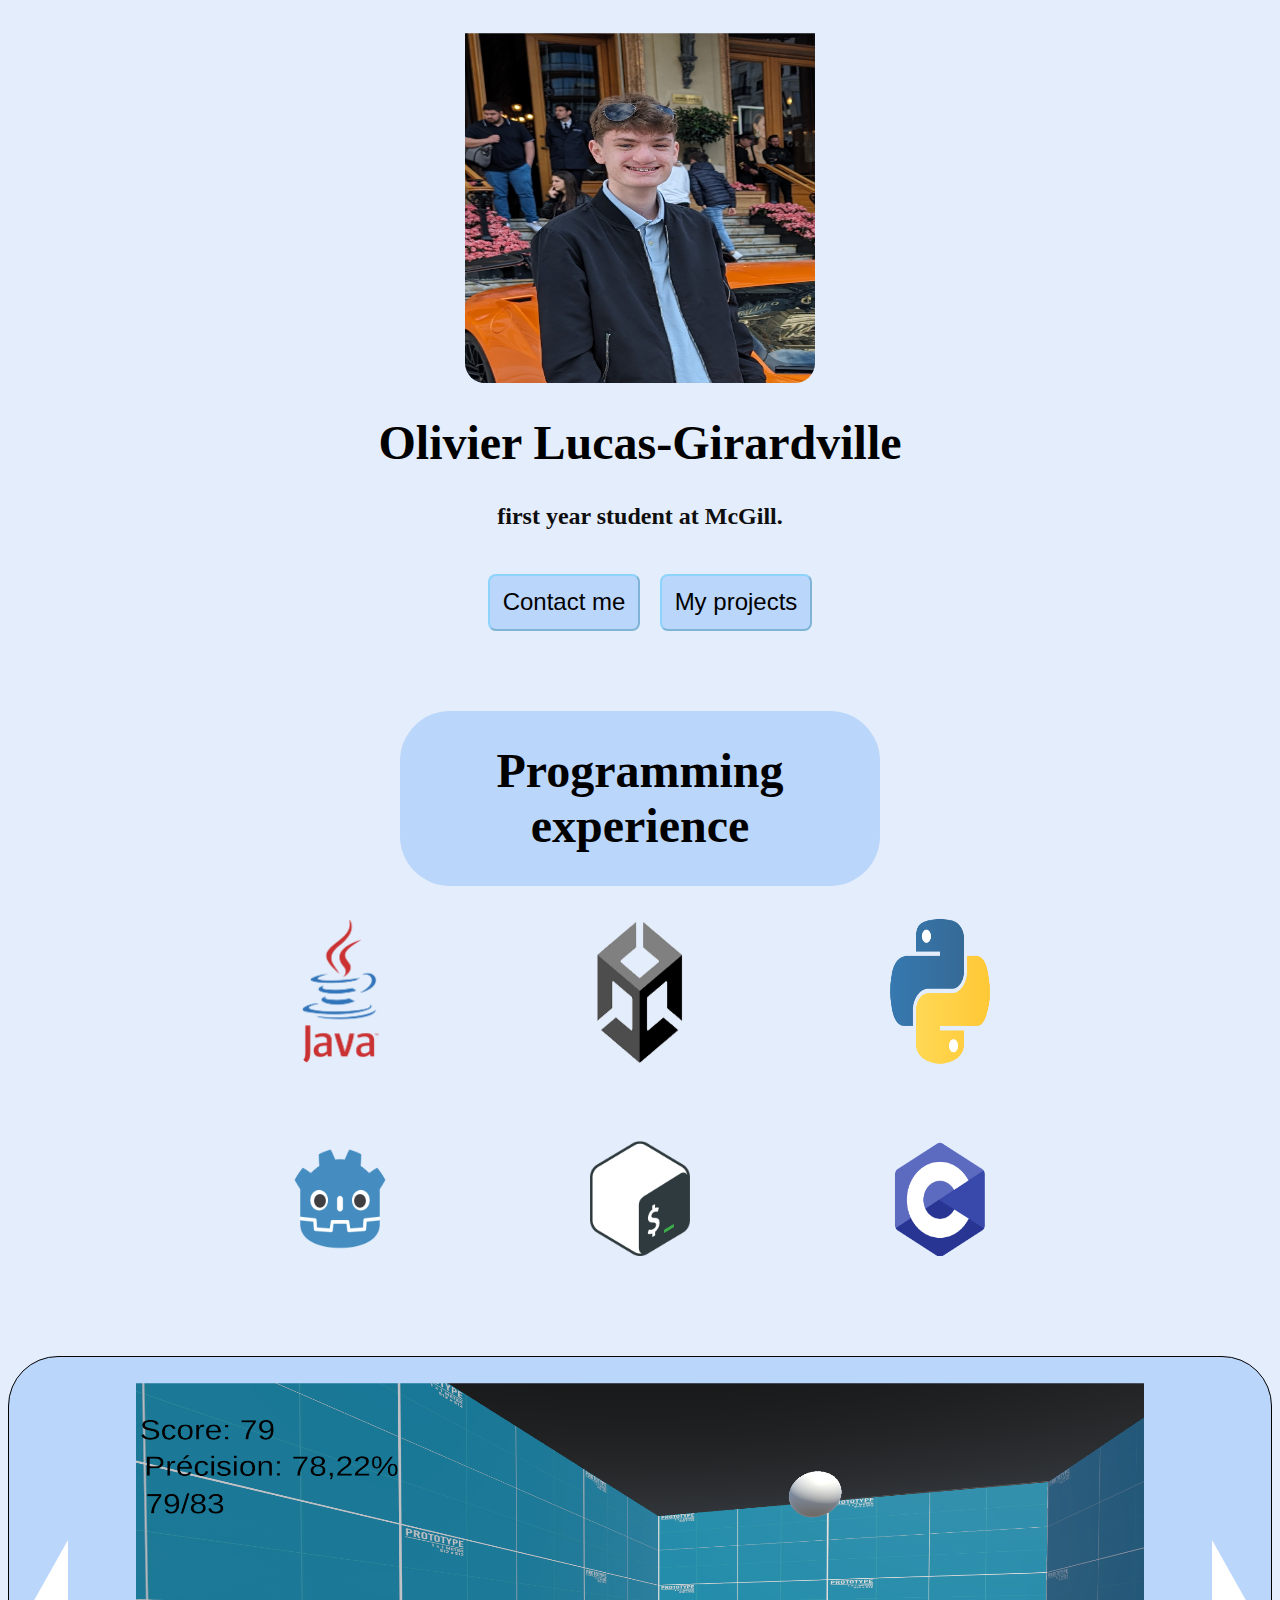
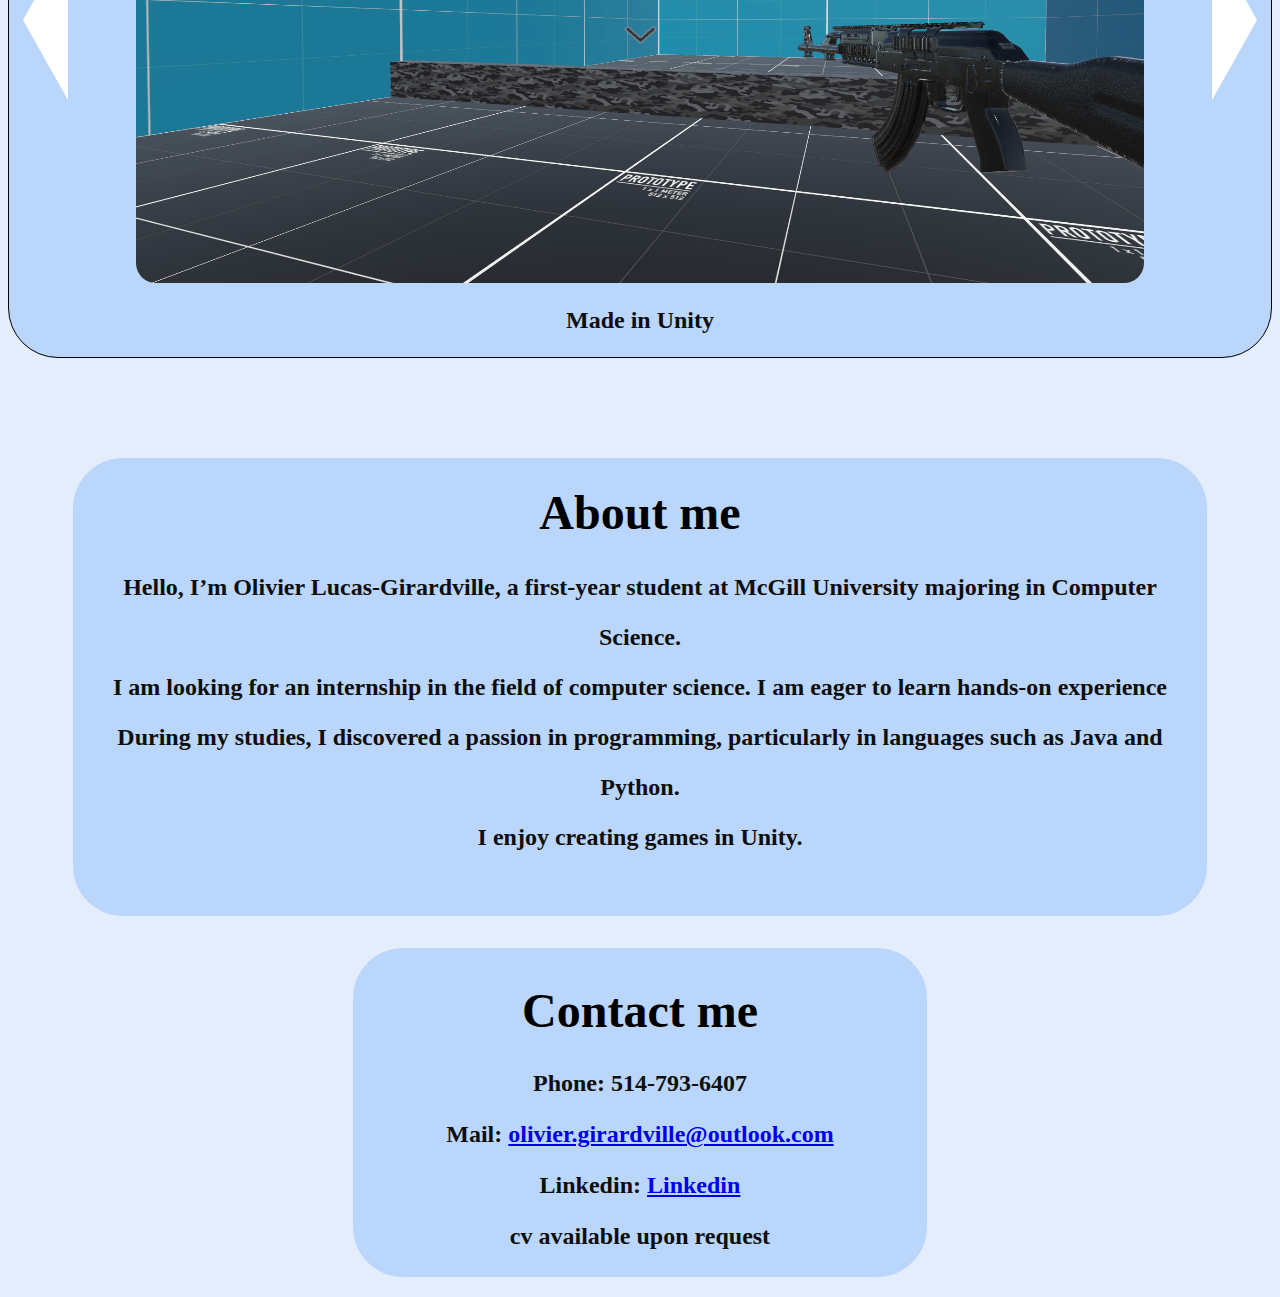
==== commit 0769f231: "adding linkedin link" ====
--- a/index.html
+++ b/index.html
@@ -81,6 +81,9 @@
         <p>Mail: 
             <a href="mailto:olivier.girardville@outlook.com">olivier.girardville@outlook.com</a>
         </p>
+        <p>Linkedin: 
+            <a href="https://www.linkedin.com/in/oliviergirardville/">Linkedin</a>
+        </p>
         <p>cv available upon request</p>
     </div>
     
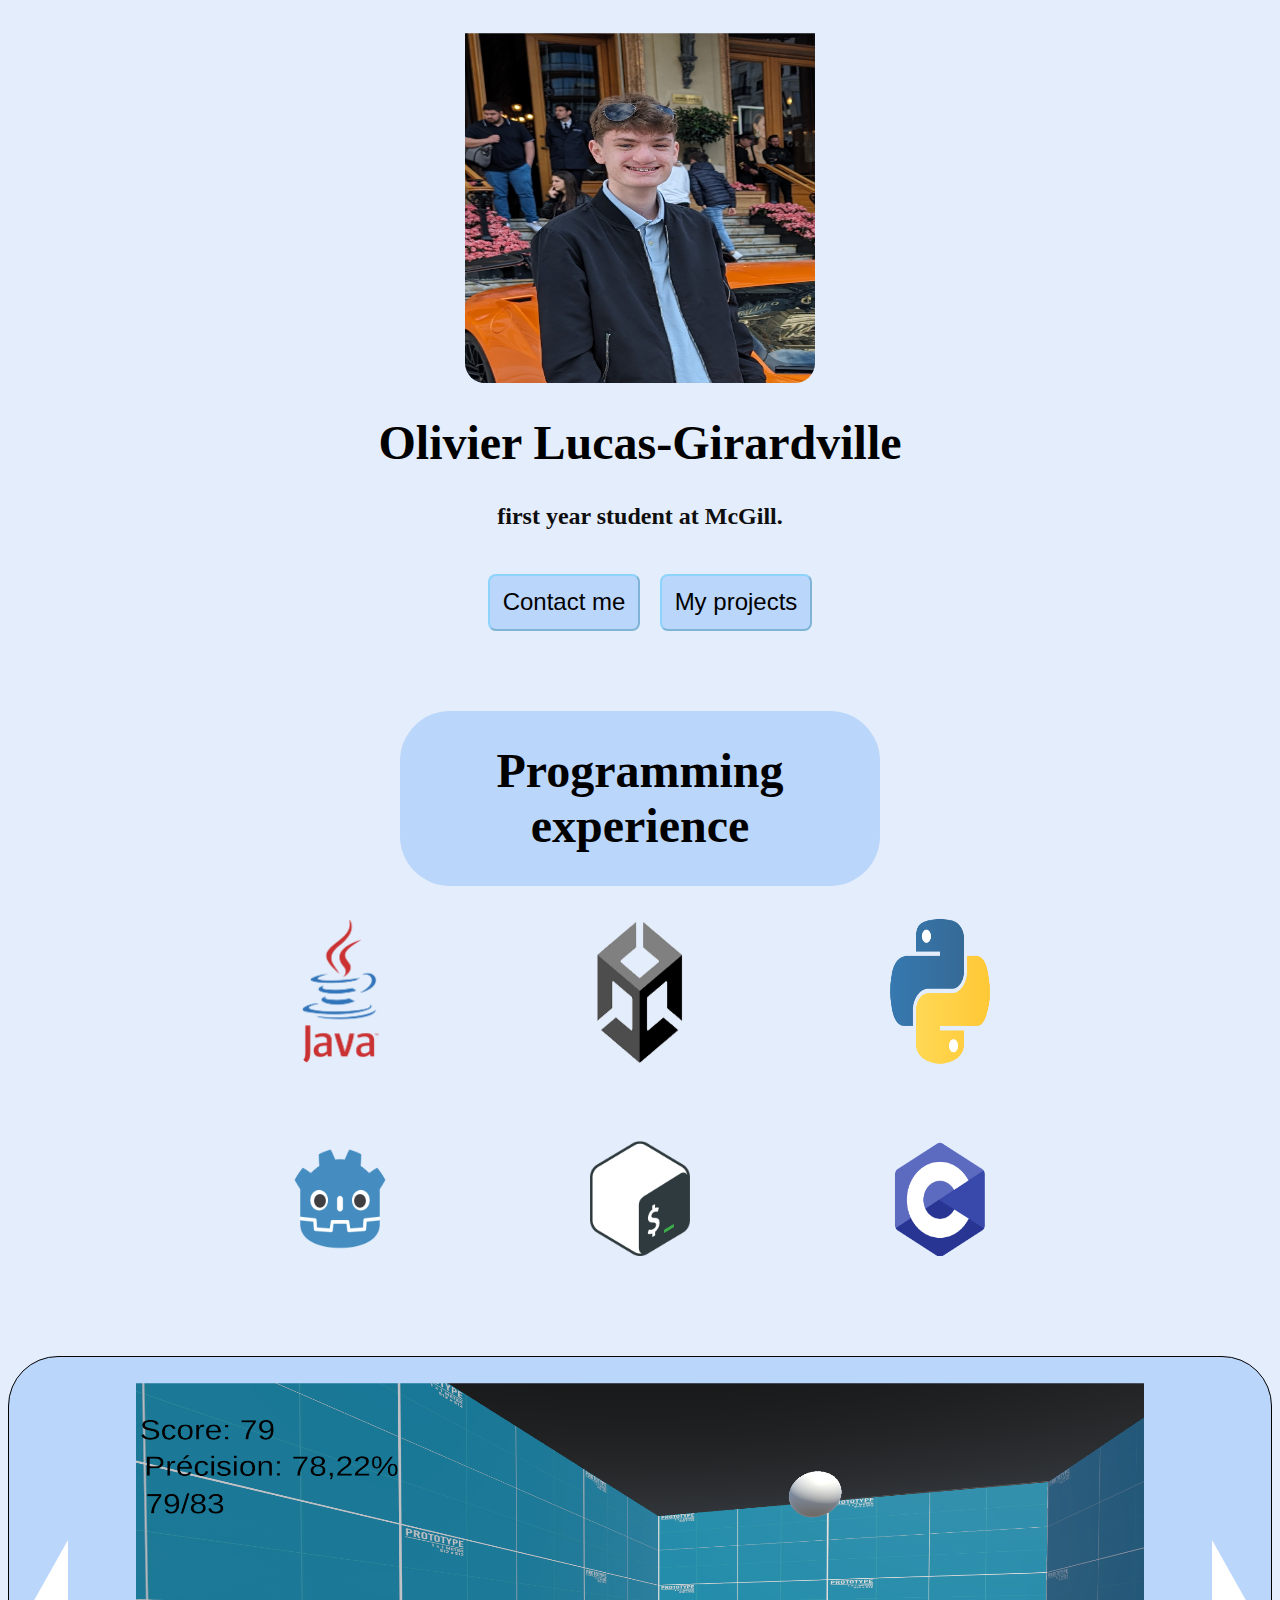
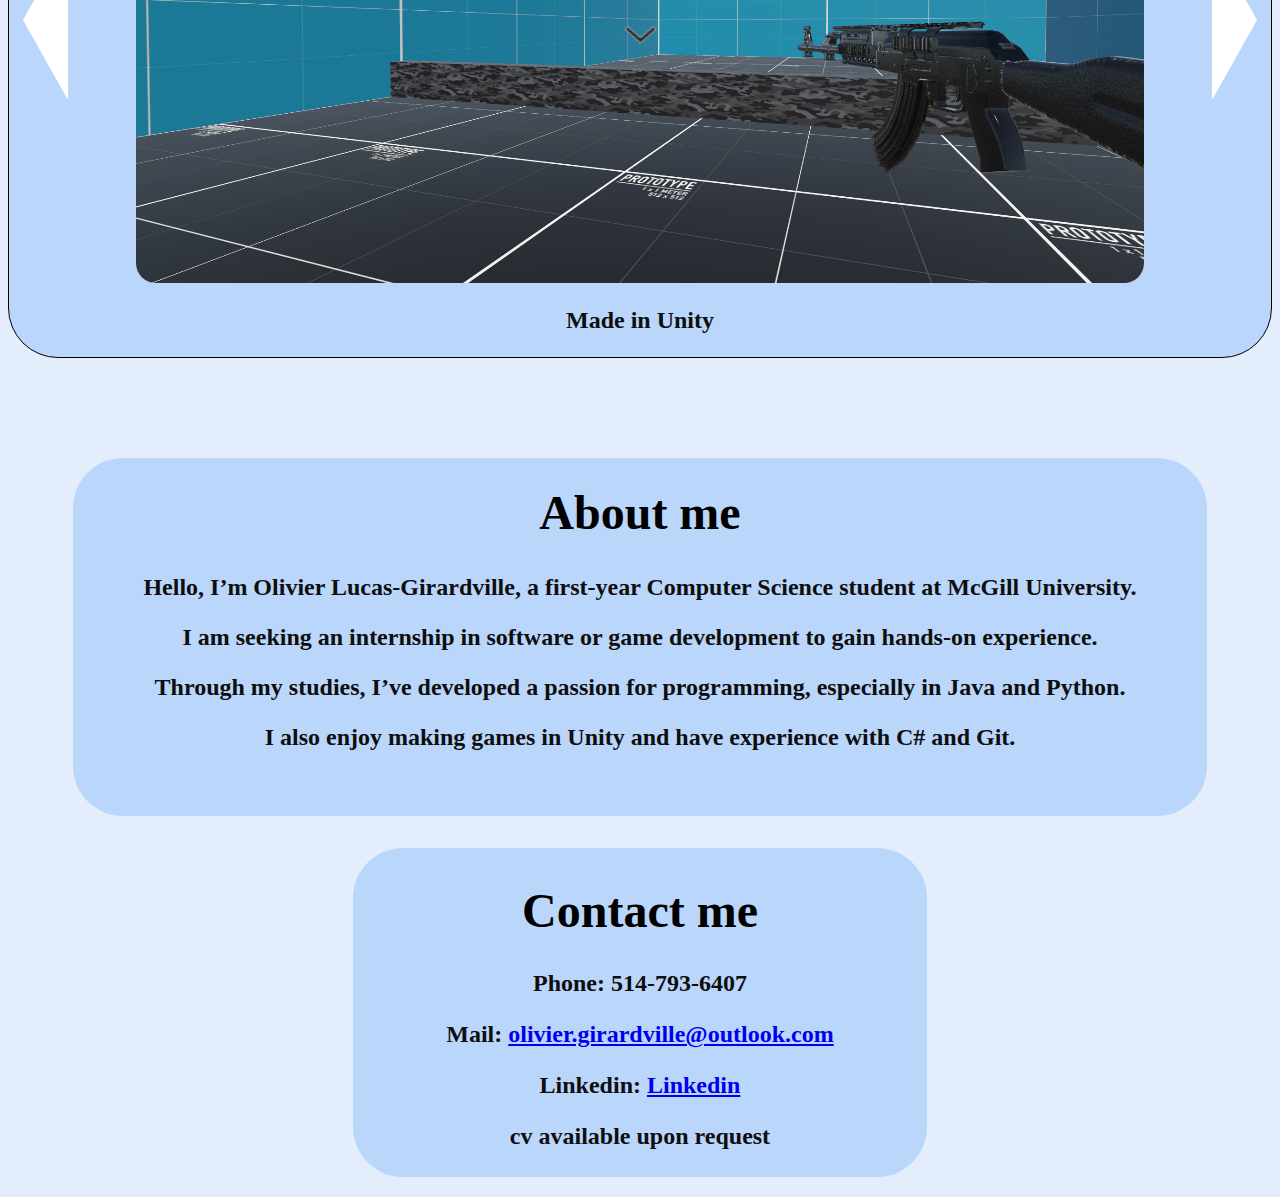
==== commit 4acf16f0: "Update description" ====
--- a/index.html
+++ b/index.html
@@ -64,10 +64,10 @@
  
 
     <h1 class= "AB back" id = "About">About me
-    <p>Hello, I’m Olivier Lucas-Girardville, a first-year student at McGill University majoring in Computer Science.<br>
-        I am looking for an internship in the field of computer science. I am eager to learn hands-on experience<br>
-        During my studies, I discovered a passion in programming, particularly in languages such as Java and Python. <br> 
-        I enjoy creating games in Unity.
+    <p>Hello, I’m Olivier Lucas-Girardville, a first-year Computer Science student at McGill University.<br>
+        I am seeking an internship in software or game development to gain hands-on experience.<br>
+        Through my studies, I’ve developed a passion for programming, especially in Java and Python.<br>
+        I also enjoy making games in Unity and have experience with C# and Git.<br>
         </p>
         
     </h1>
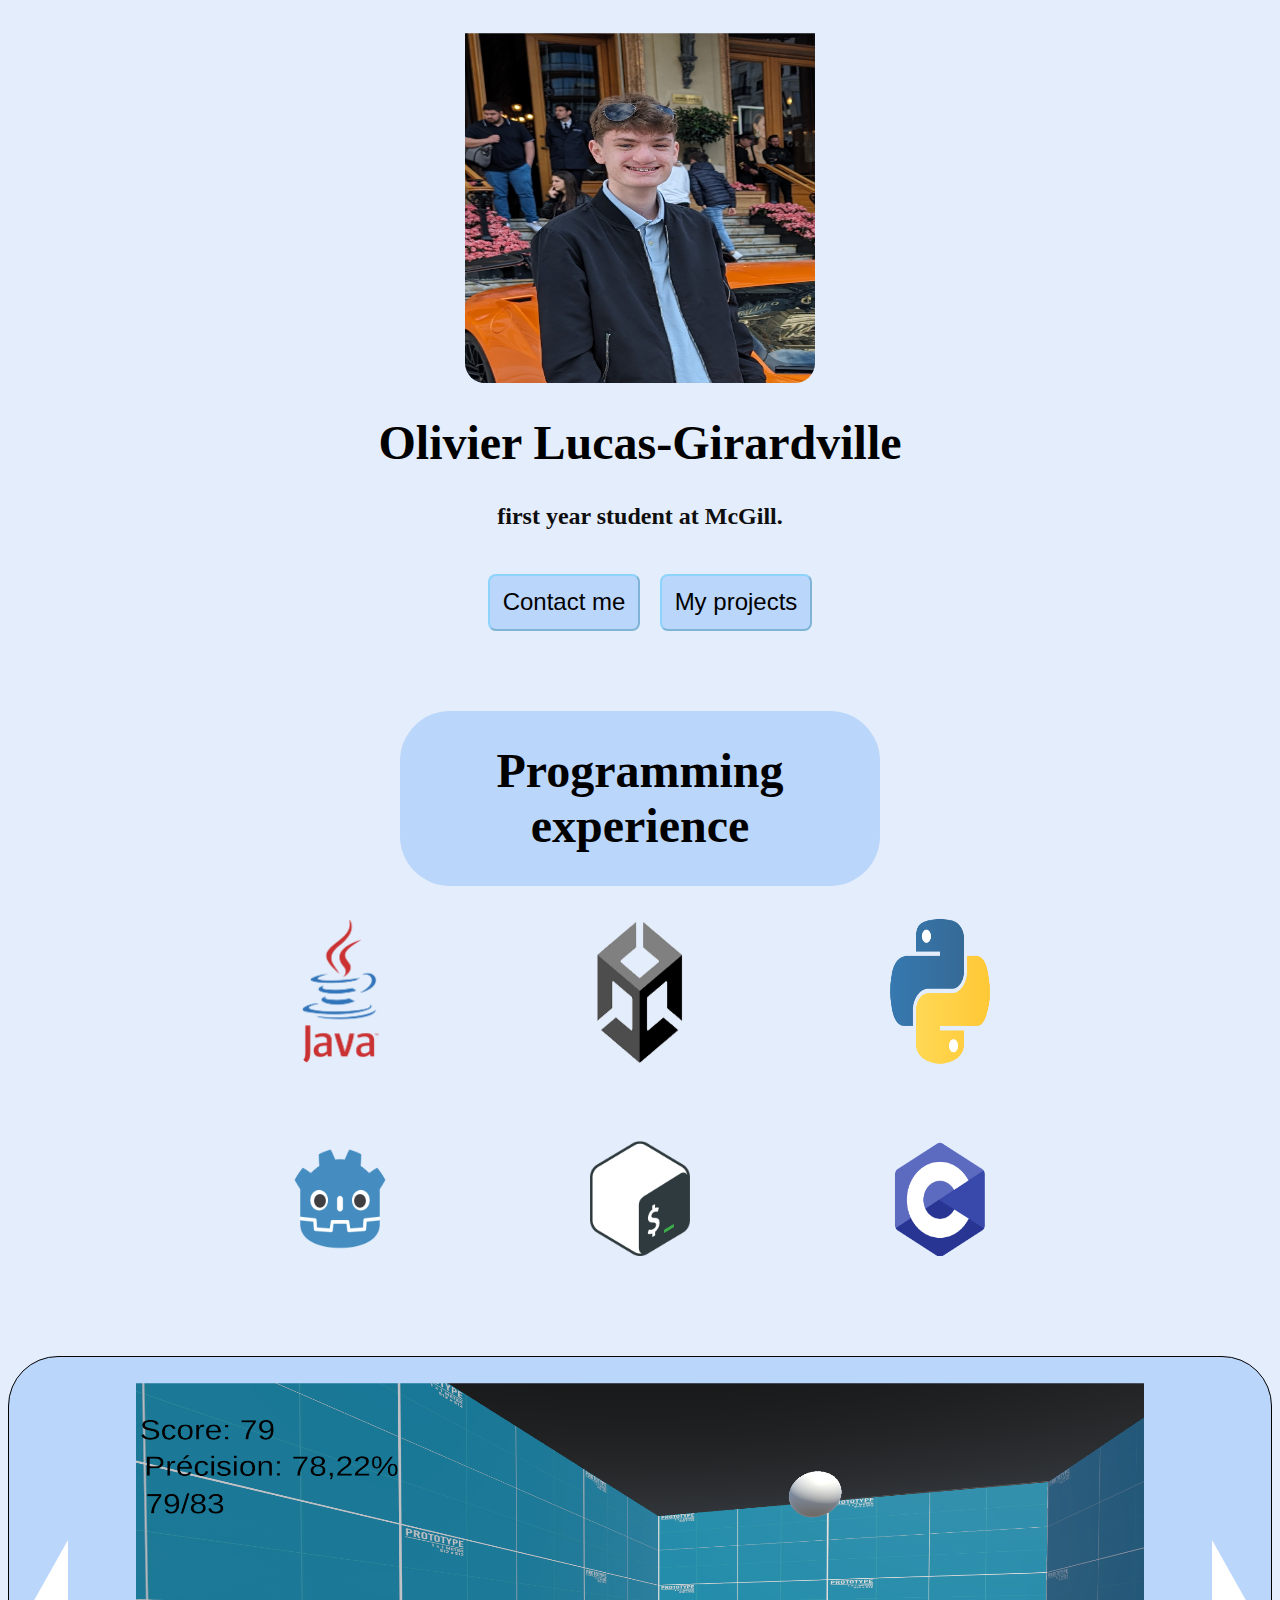
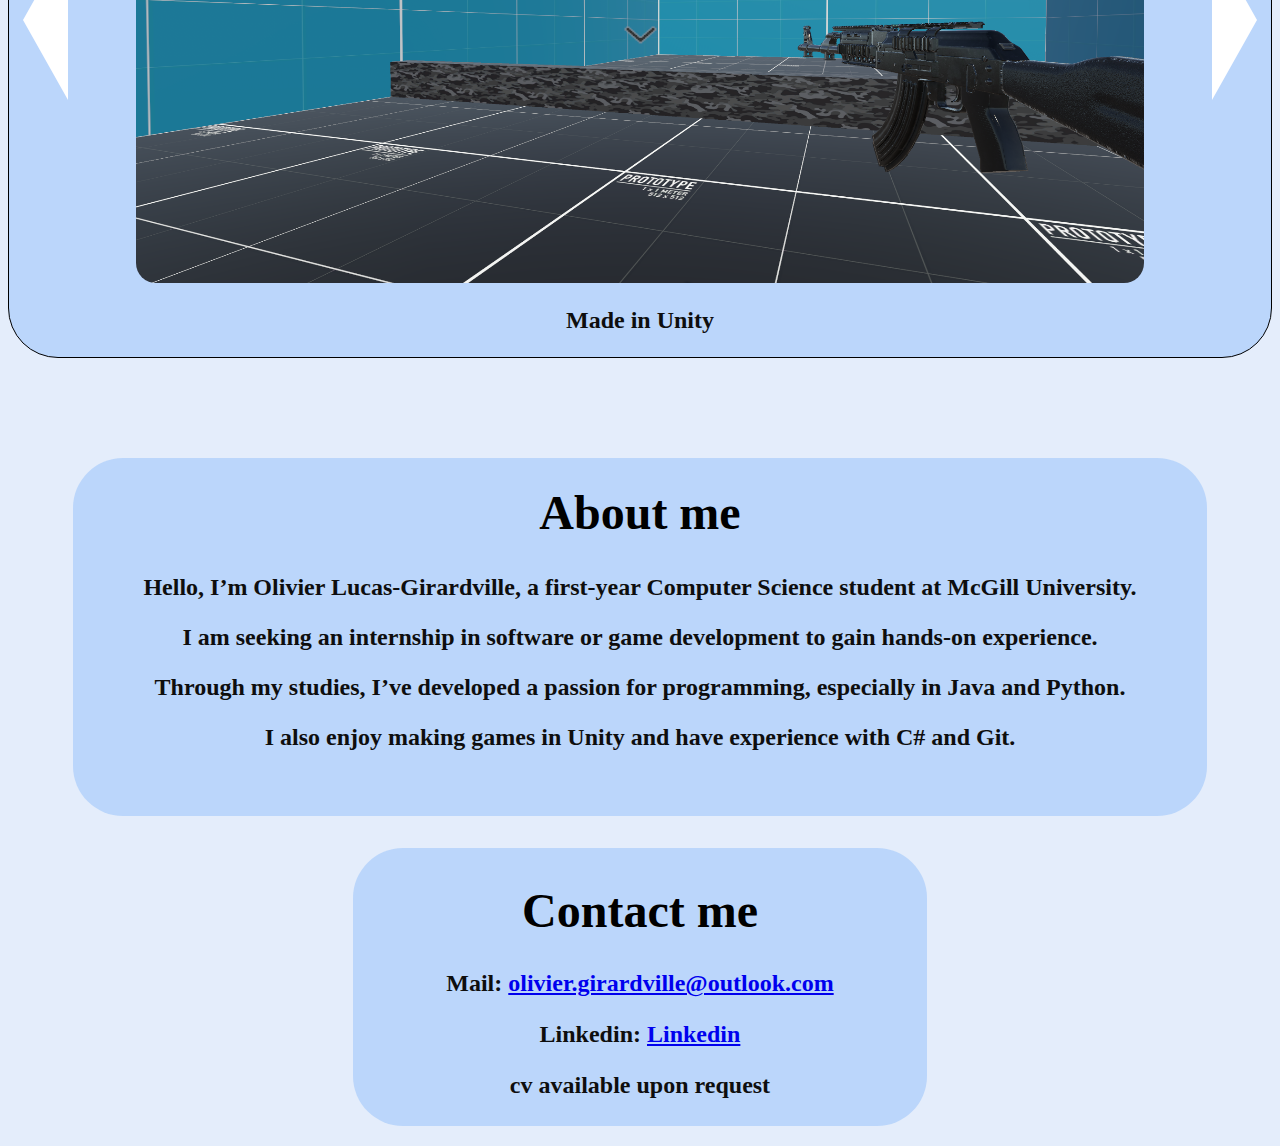
==== commit c0a0b9a5: "Update index.html" ====
--- a/index.html
+++ b/index.html
@@ -77,7 +77,7 @@
         <h1 id = "contactH1">Contact me</h1>
     
     
-        <p>Phone: 514-793-6407</p>
+       
         <p>Mail: 
             <a href="mailto:olivier.girardville@outlook.com">olivier.girardville@outlook.com</a>
         </p>
